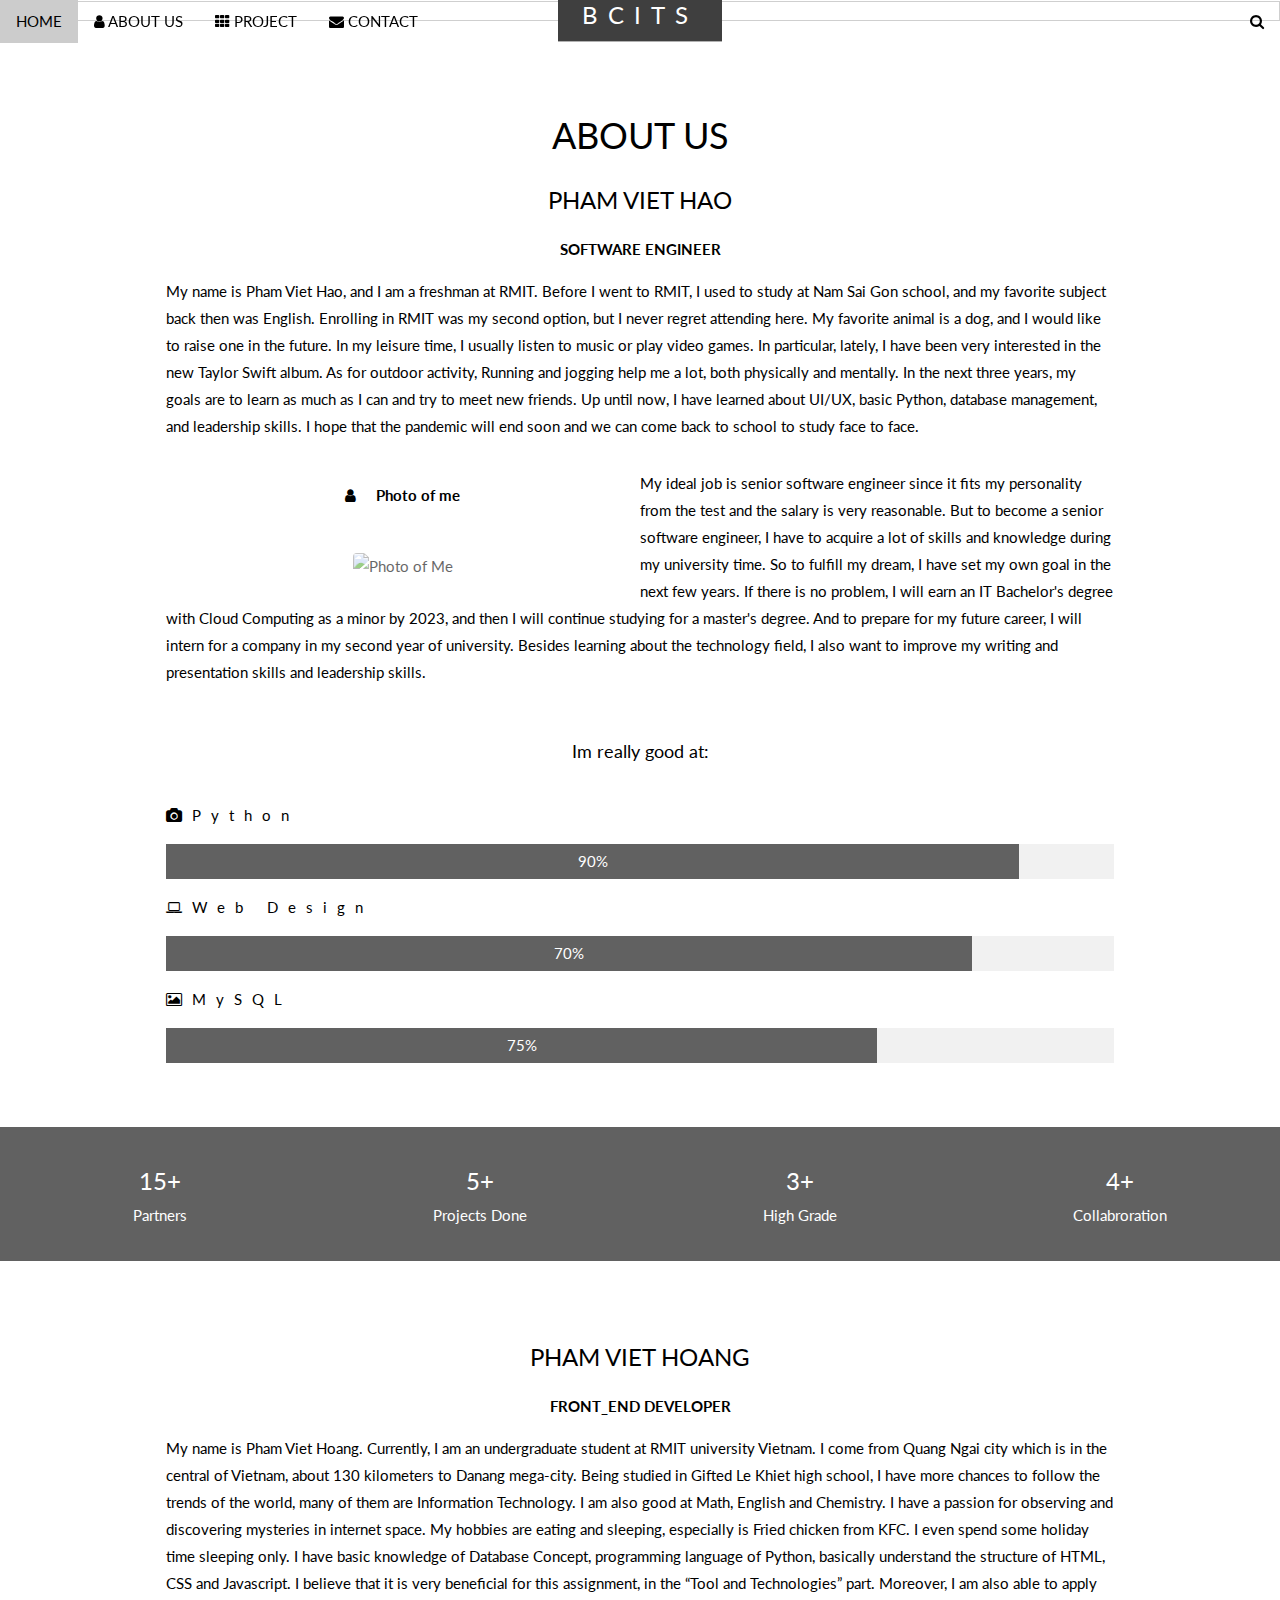
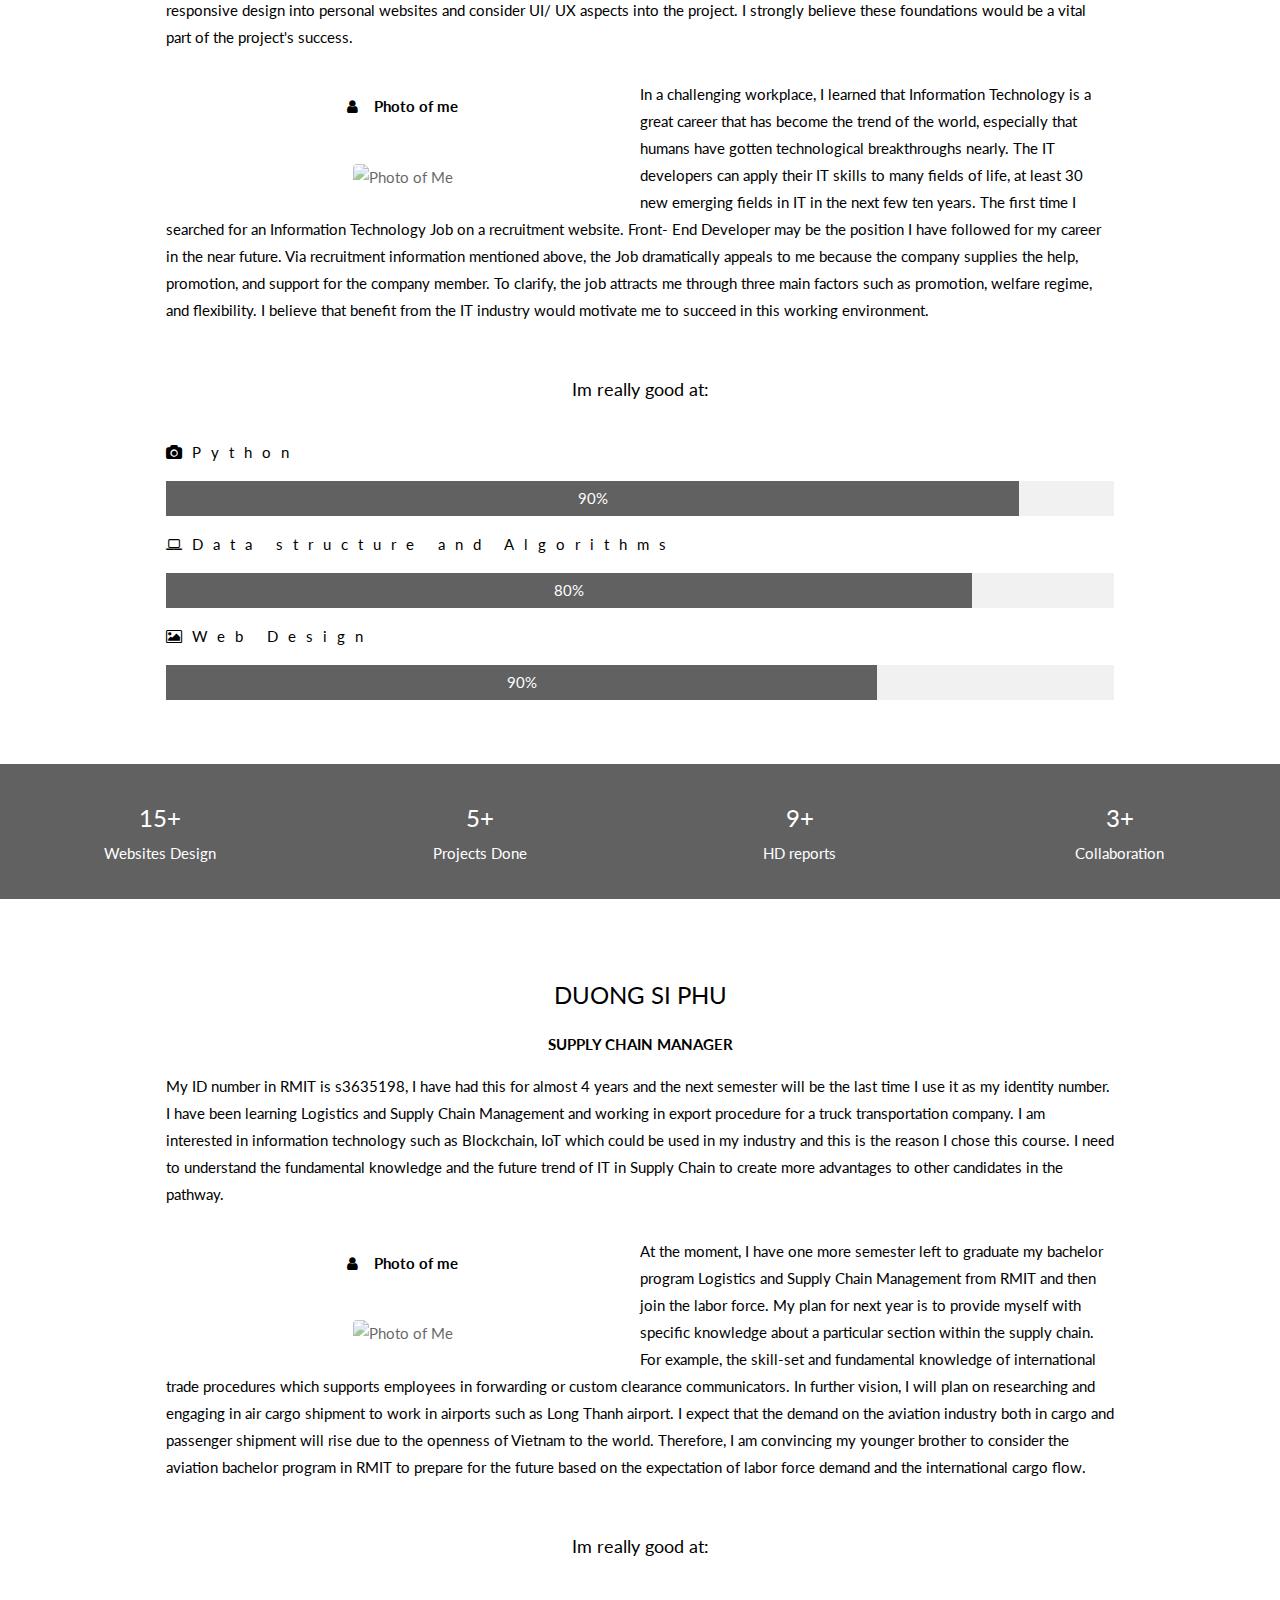
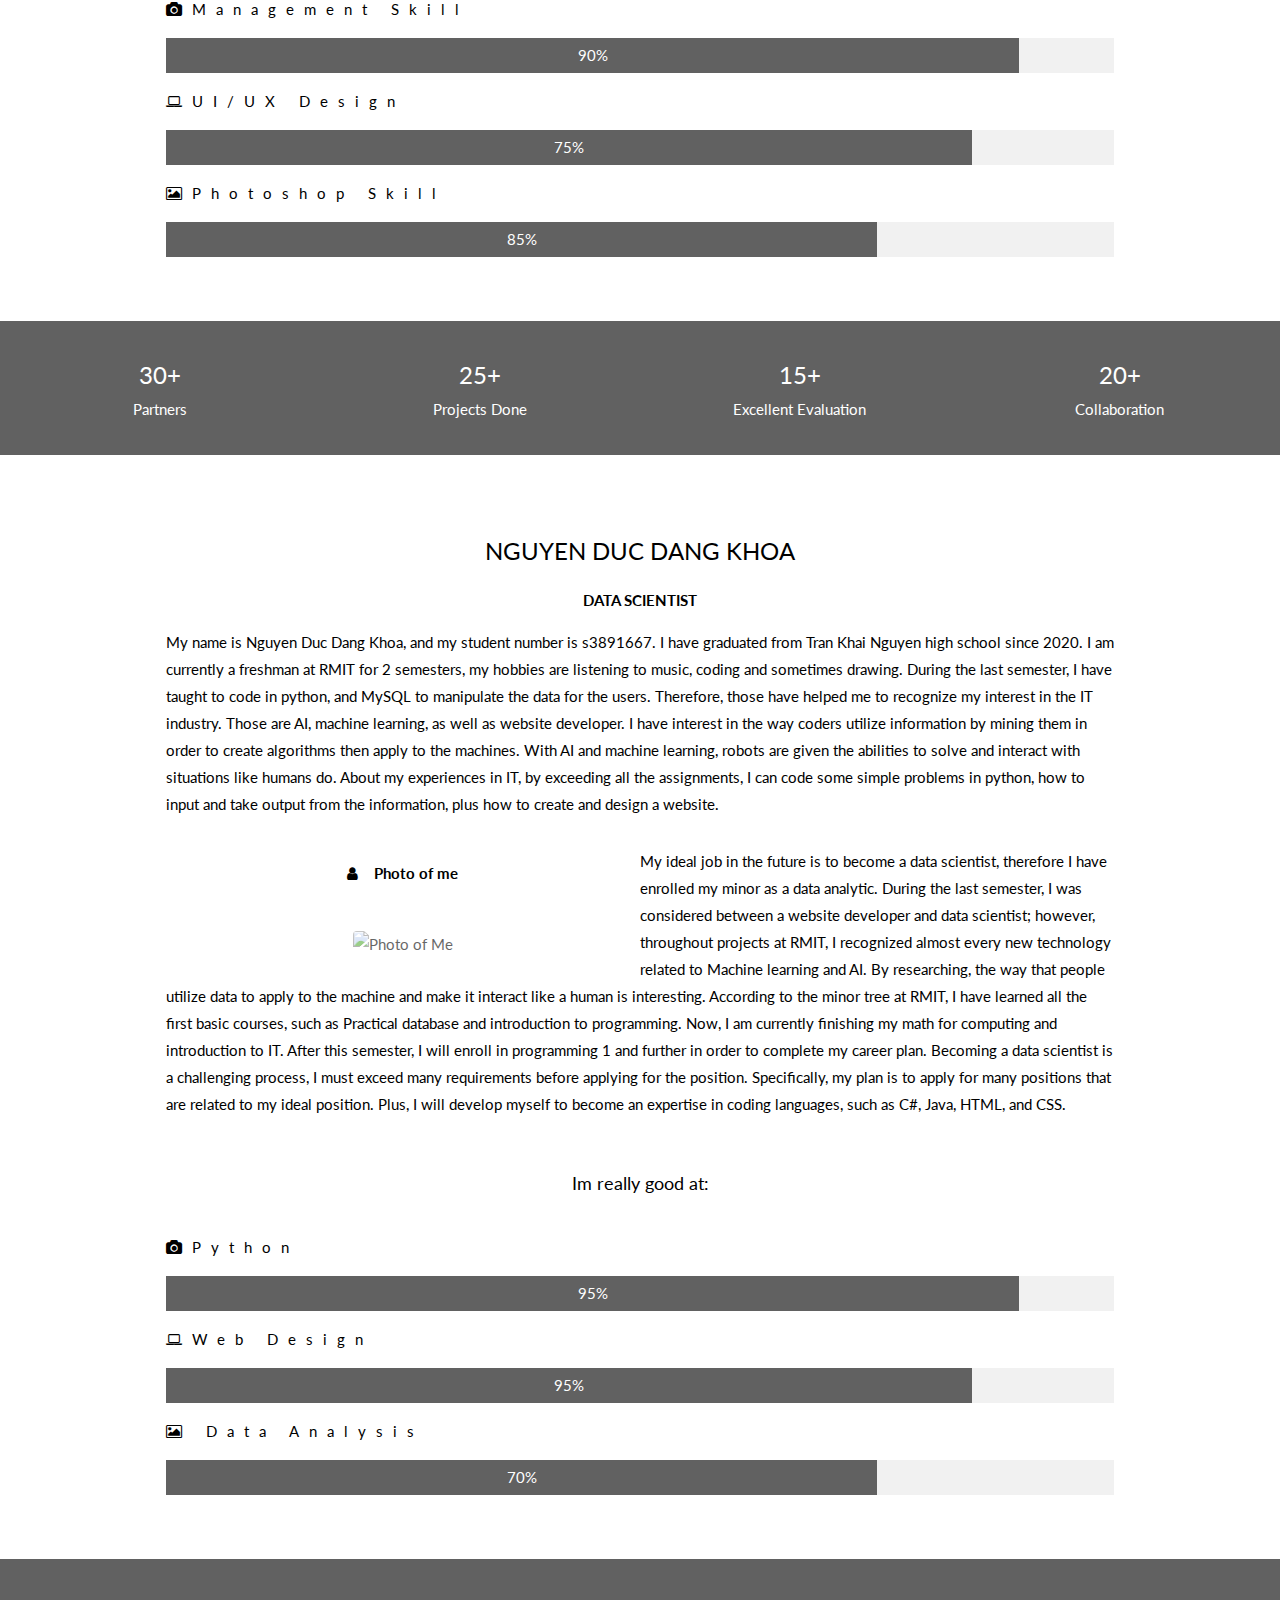
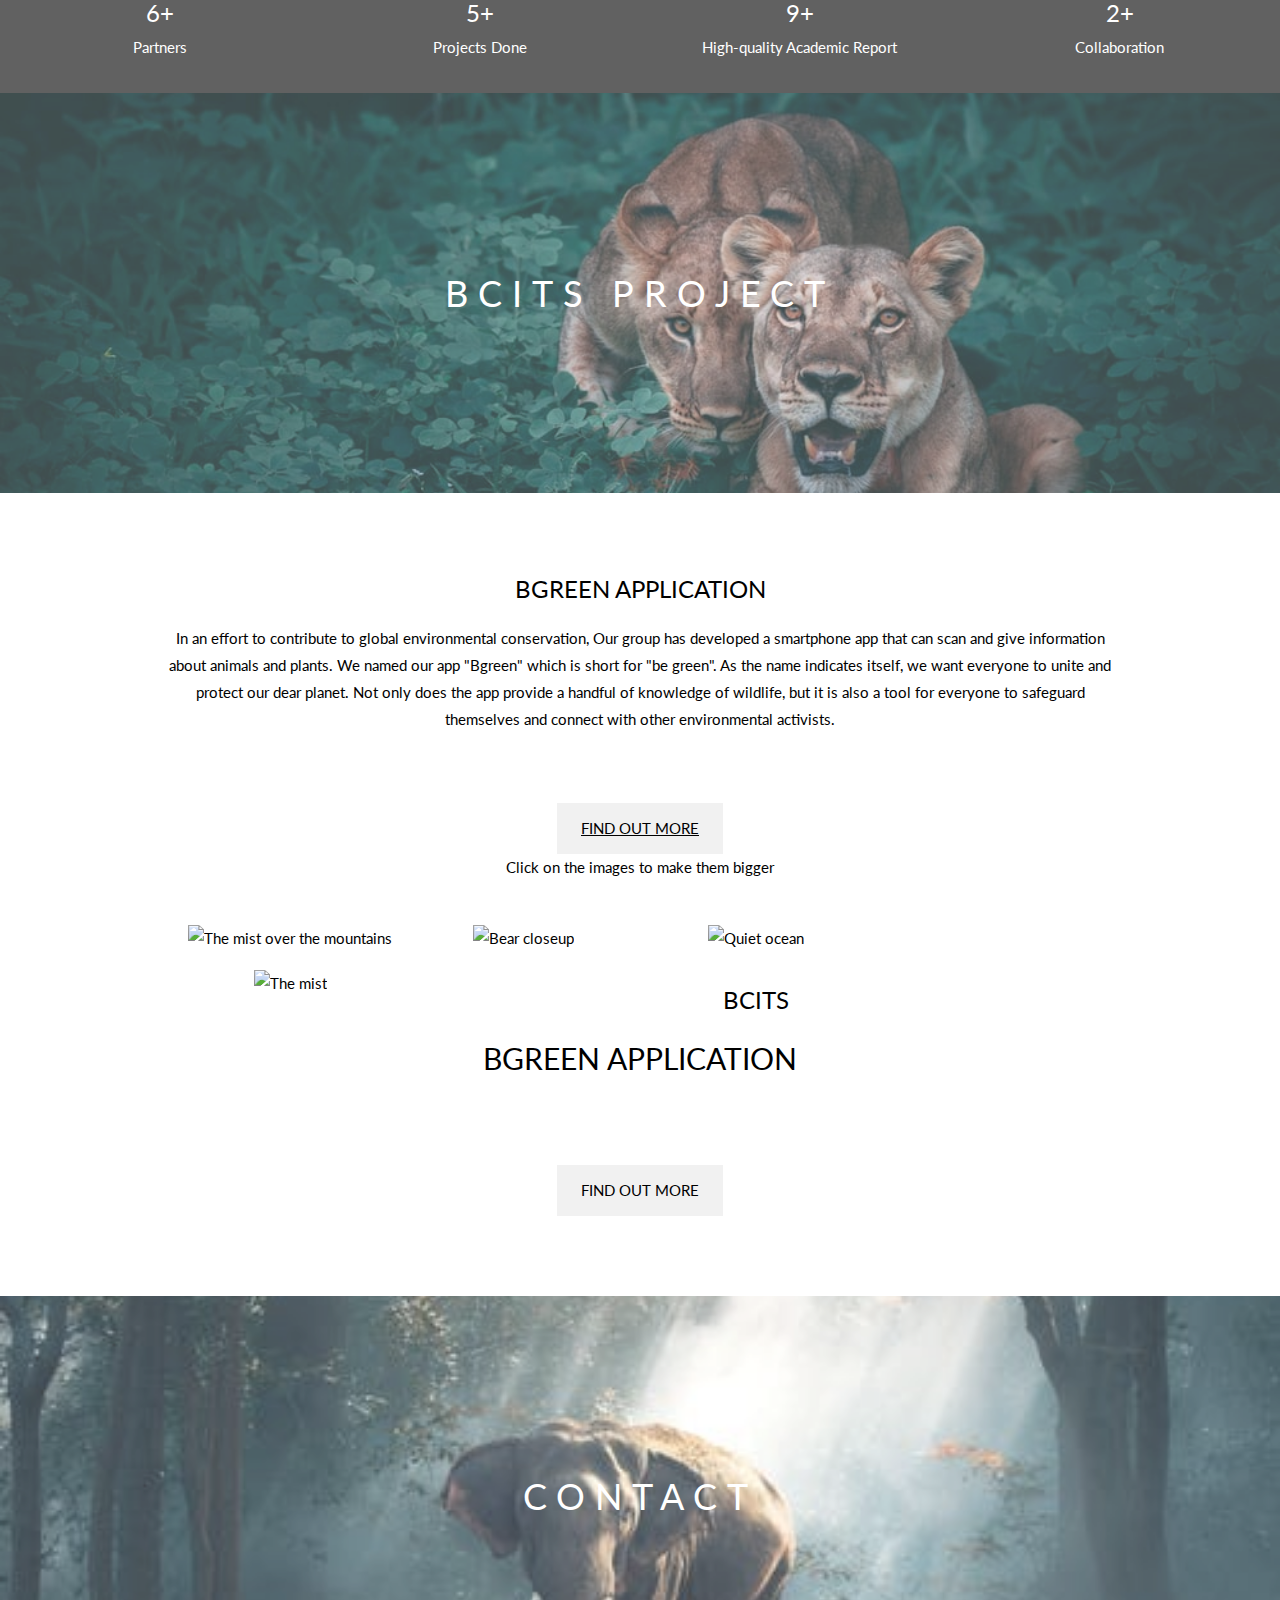
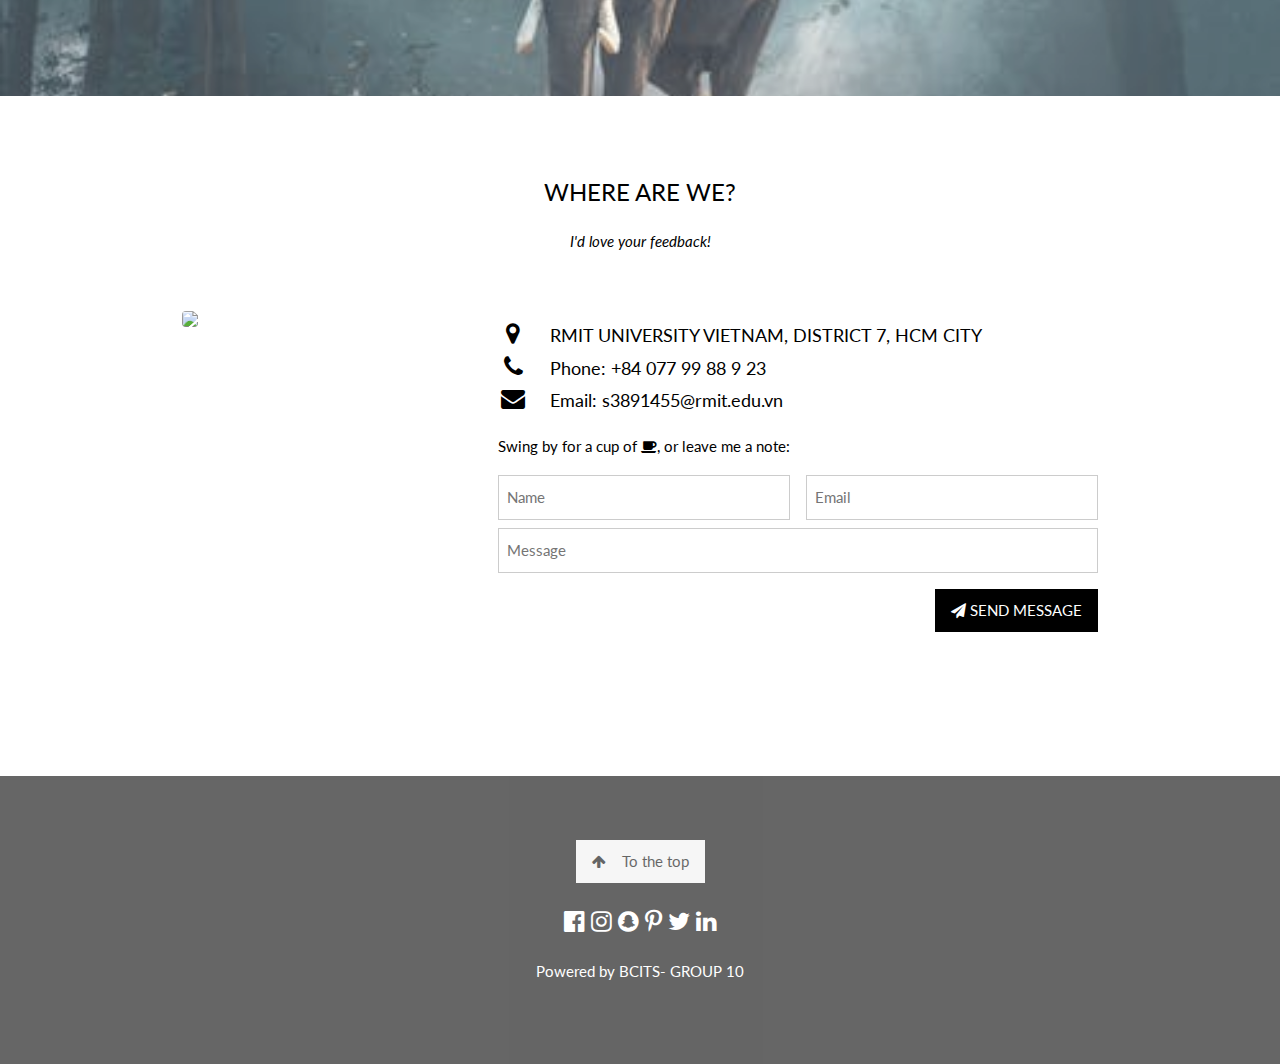
==== index.html @ 37f16342 "Add files via upload" ====
<!DOCTYPE html>
<html>
<title>BCITS </title>
<meta charset="UTF-8">
<meta name="viewport" content="width=device-width, initial-scale=1">
<link rel="stylesheet" href="https://www.w3schools.com/w3css/4/w3.css">
<link rel="stylesheet" href="https://fonts.googleapis.com/css?family=Lato">
<link rel="stylesheet" href="https://cdnjs.cloudflare.com/ajax/libs/font-awesome/4.7.0/css/font-awesome.min.css">
<link rel="stylesheet" href="layout.css">
<body>

    <!-- Navbar (sit on top) -->
    <div class="w3-top">
        <div class="w3-bar" id="myNavbar">
            <a class="w3-bar-item w3-button w3-hover-black w3-hide-medium w3-hide-large w3-right"
                href="javascript:void(0);" onclick="toggleFunction()" title="Toggle Navigation Menu">
                <i class="fa fa-bars"></i>
            </a>
            <a href="#home" class="w3-bar-item w3-button">HOME</a>
            <a href="#about" class="w3-bar-item w3-button w3-hide-small"><i class="fa fa-user"></i> ABOUT US </a>
            <a href="#portfolio" class="w3-bar-item w3-button w3-hide-small"><i class="fa fa-th"></i> PROJECT </a>
            <a href="#contact" class="w3-bar-item w3-button w3-hide-small"><i class="fa fa-envelope"></i> CONTACT</a>
            <a href="#" class="w3-bar-item w3-button w3-hide-small w3-right w3-hover-red">
                <i class="fa fa-search"></i>
            </a>
        </div>

        <!-- Navbar on small screens -->
        <div id="navDemo" class="w3-bar-block w3-white w3-hide w3-hide-large w3-hide-medium">
            <a href="#about" class="w3-bar-item w3-button" onclick="toggleFunction()">ABOUT US</a>
            <a href="#portfolio" class="w3-bar-item w3-button" onclick="toggleFunction()">PROJECT</a>
            <a href="#contact" class="w3-bar-item w3-button" onclick="toggleFunction()">CONTACT</a>
            <a href="#" class="w3-bar-item w3-button">SEARCH</a>
        </div>
    </div>

    <!-- First Parallax Image with Logo Text -->
    <div class=" w3-display-container w3-opacity-min" id="home">
        <img src="./pics/forest0.jpg" width="100%" height="50%">
        <div class="w3-display-middle" style="white-space:nowrap;">
            <span class="w3-center w3-padding-large w3-black w3-xlarge w3-wide w3-animate-opacity"> BCITS  <span
                    class="w3-hide-small" </span>
        </div>
    </div>

    <!-- Container (About Section) -->
    <div class="w3-content w3-container w3-padding-64" id="about">
	<h1 class="w3-center"> ABOUT US </h1>
        <h3 class="w3-center"> PHAM VIET HAO</h3>
        <p class="w3-center"><strong> SOFTWARE ENGINEER</strong> </p>
        <p>My name is Pham Viet Hao, and I am a freshman at RMIT. Before I went to RMIT, I used to study at Nam Sai Gon school, and my favorite subject back then was English. Enrolling in RMIT was my second option, but I never regret attending here. My favorite animal is a dog, and I would like to raise one in the future. In my leisure time, I usually listen to music or play video games. In particular, lately, I have been very interested in the new Taylor Swift album. As for outdoor activity, Running and jogging help me a lot, both physically and mentally. In the next three years, my goals are to learn as much as I can and try to meet new friends. Up until now, I have learned about UI/UX, basic Python, database management, and leadership skills. I hope that the pandemic will end soon and we can come back to school to study face to face.
	</p>
        <div class="w3-row">
            <div class="w3-col m6 w3-center w3-padding-large">
                <p><b><i class="fa fa-user w3-margin-right"></i> Photo of me </b></p><br>
                <img src="./pics/IMG_5006.jpg" class="w3-round w3-image w3-opacity w3-hover-opacity-off" alt="Photo of Me"
                    width="500" height="333">
            </div>

            <!-- Ideal Job -->
            <div>
                <p>My ideal job is senior software engineer since it fits my personality from the test and the salary is very reasonable. But to become a senior software engineer, I have to acquire a lot of skills and knowledge during my university time. So to fulfill my dream, I have set my own goal in the next few years. If there is no problem, I will earn an IT Bachelor's degree with Cloud Computing as a minor by 2023, and then I will continue studying for a master's degree. And to prepare for my future career, I will intern for a company in my second year of university. Besides learning about the technology field, I also want to improve my writing and presentation skills and leadership skills.</p>
            </div>
        </div>
        <p class="w3-large w3-center w3-padding-16">Im really good at:</p>
        <p class="w3-wide"><i class="fa fa-camera"></i>Python</p>
        <div class="w3-light-grey">
            <div class="w3-container w3-padding-small w3-dark-grey w3-center" style="width:90%">90%</div>
        </div>
        <p class="w3-wide"><i class="fa fa-laptop"></i>Web Design</p>
        <div class="w3-light-grey">
            <div class="w3-container w3-padding-small w3-dark-grey w3-center" style="width:85%">70%</div>
        </div>
        <p class="w3-wide"><i class="fa fa-photo"></i>MySQL</p>
        <div class="w3-light-grey">
            <div class="w3-container w3-padding-small w3-dark-grey w3-center" style="width:75%">75%</div>
        </div>
    </div>

    <div class="w3-row w3-center w3-dark-grey w3-padding-16">
        <div class="w3-quarter w3-section">
            <span class="w3-xlarge">15+</span><br>
            Partners
        </div>
        <div class="w3-quarter w3-section">
            <span class="w3-xlarge">5+</span><br>
            Projects Done
        </div>
        <div class="w3-quarter w3-section">
            <span class="w3-xlarge">3+</span><br>
            High Grade
        </div>
        <div class="w3-quarter w3-section">
            <span class="w3-xlarge">4+</span><br>
            Collabroration
        </div>
    </div>

    <!-- Container (About Section) -->
    <div class="w3-content w3-container w3-padding-64" id="about">
        <h3 class="w3-center">PHAM VIET HOANG</h3>
        <p class="w3-center"><strong>FRONT_END DEVELOPER </strong> </p>
        <p>My name is Pham Viet Hoang. Currently, I am an undergraduate student at RMIT university Vietnam. I come from Quang Ngai city which is in the central of Vietnam, about 130 kilometers to Danang mega-city. Being studied in Gifted Le Khiet high school, I have more chances to follow the trends of the world, many of them are Information Technology. I am also good at Math, English and Chemistry. I have a passion for observing and discovering mysteries in internet space. My hobbies are eating and sleeping, especially is Fried chicken from KFC. I even spend some holiday time sleeping only. I have basic knowledge of Database Concept, programming language of Python, basically understand the structure of HTML, CSS and Javascript. I believe that it is very beneficial for this assignment, in the “Tool and Technologies” part. Moreover, I am also able to apply responsive design into personal websites and consider UI/ UX aspects into the project. I strongly believe these foundations would be a vital part of the project's success.
        </p>
        <div class="w3-row">
            <div class="w3-col m6 w3-center w3-padding-large">
                <p><b><i class="fa fa-user w3-margin-right"></i>Photo of me</b></p><br>
                <img src="./pics/IMG_1005.jpg" class="w3-round w3-image w3-opacity w3-hover-opacity-off" alt="Photo of Me"
                    width="500" height="333">
            </div>

            <!-- Hide this text on small devices -->
            <div>
                <p>In a challenging workplace, I learned that Information Technology is a great career that has become the trend of the world, especially that humans have gotten technological breakthroughs nearly. The IT developers can apply their IT skills to many fields of life, at least 30 new emerging fields in IT in the next few ten years. The first time I searched for an Information Technology Job on a recruitment website. Front- End Developer may be the position I have followed for my career in the near future. Via recruitment information mentioned above, the Job dramatically appeals to me because the company supplies the help, promotion, and support for the company member. To clarify, the job attracts me through three main factors such as promotion, welfare regime, and flexibility. I believe that benefit from the IT industry would motivate me to succeed in this working environment.
		</p>
            </div>
        </div>
        <p class="w3-large w3-center w3-padding-16">Im really good at:</p>
        <p class="w3-wide"><i class="fa fa-camera"></i>Python</p>
        <div class="w3-light-grey">
            <div class="w3-container w3-padding-small w3-dark-grey w3-center" style="width:90%">90%</div>
        </div>
        <p class="w3-wide"><i class="fa fa-laptop"></i>Data structure and Algorithms </p>
        <div class="w3-light-grey">
            <div class="w3-container w3-padding-small w3-dark-grey w3-center" style="width:85%">80%</div>
        </div>
        <p class="w3-wide"><i class="fa fa-photo"></i>Web Design </p>
        <div class="w3-light-grey">
            <div class="w3-container w3-padding-small w3-dark-grey w3-center" style="width:75%">90%</div>
        </div>
    </div>

    <div class="w3-row w3-center w3-dark-grey w3-padding-16">
        <div class="w3-quarter w3-section">
            <span class="w3-xlarge">15+</span><br>
            Websites Design
        </div>
        <div class="w3-quarter w3-section">
            <span class="w3-xlarge">5+</span><br>
            Projects Done
        </div>
        <div class="w3-quarter w3-section">
            <span class="w3-xlarge">9+</span><br>
            HD reports
        </div>
        <div class="w3-quarter w3-section">
            <span class="w3-xlarge">3+</span><br>
            Collaboration
        </div>
    </div>

       <!-- Container (About Section) -->
       <div class="w3-content w3-container w3-padding-64" id="about">
        <h3 class="w3-center"> DUONG SI PHU</h3>
        <p class="w3-center"><strong>SUPPLY CHAIN MANAGER </strong> </p>
        <p>My ID number in RMIT is s3635198, I have had this for almost 4 years and the next semester will be the last time I use it as my identity number. I have been learning Logistics and Supply Chain Management and working in export procedure for a truck transportation company. I am interested in information technology such as Blockchain, IoT which could be used in my industry and this is the reason I chose this course. I need to understand the fundamental knowledge and the future trend of IT in Supply Chain to create more advantages to other candidates in the pathway.

	</p>
        <div class="w3-row">
            <div class="w3-col m6 w3-center w3-padding-large">
                <p><b><i class="fa fa-user w3-margin-right"></i>Photo of me</b></p><br>
                <img src="./pics/IMG_5010.jpg" class="w3-round w3-image w3-opacity w3-hover-opacity-off" alt="Photo of Me"
                    width="500" height="333">
            </div>

            <!-- Hide this text on small devices -->
            <div>
                <p>At the moment, I have one more semester left to graduate my bachelor program Logistics and Supply Chain Management from RMIT and then join the labor force. My plan for next year is to provide myself with specific knowledge about a particular section within the supply chain. For example, the skill-set and fundamental knowledge of international trade procedures which supports employees in forwarding or custom clearance communicators. In further vision, I will plan on researching and engaging in air cargo shipment to work in airports such as Long Thanh airport. I expect that the demand on the aviation industry both in cargo and passenger shipment will rise due to the openness of Vietnam to the world. Therefore, I am convincing my younger brother to consider the aviation bachelor program in RMIT to prepare for the future based on the expectation of labor force demand and the international cargo flow.

		</p>
            </div>
        </div>
        <p class="w3-large w3-center w3-padding-16">Im really good at:</p>
        <p class="w3-wide"><i class="fa fa-camera"></i>Management Skill </p>
        <div class="w3-light-grey">
            <div class="w3-container w3-padding-small w3-dark-grey w3-center" style="width:90%">90%</div>
        </div>
        <p class="w3-wide"><i class="fa fa-laptop"></i>UI/UX Design</p>
        <div class="w3-light-grey">
            <div class="w3-container w3-padding-small w3-dark-grey w3-center" style="width:85%">75%</div>
        </div>
        <p class="w3-wide"><i class="fa fa-photo"></i>Photoshop Skill</p>
        <div class="w3-light-grey">
            <div class="w3-container w3-padding-small w3-dark-grey w3-center" style="width:75%">85%</div>
        </div>
    </div>

    <div class="w3-row w3-center w3-dark-grey w3-padding-16">
        <div class="w3-quarter w3-section">
            <span class="w3-xlarge">30+</span><br>
            Partners
        </div>
        <div class="w3-quarter w3-section">
            <span class="w3-xlarge">25+</span><br>
            Projects Done
        </div>
        <div class="w3-quarter w3-section">
            <span class="w3-xlarge">15+</span><br>
            Excellent Evaluation
        </div>
        <div class="w3-quarter w3-section">
            <span class="w3-xlarge">20+</span><br>
            Collaboration
        </div>
    </div>

       <!-- Container (About Section) -->
       <div class="w3-content w3-container w3-padding-64" id="about">
        <h3 class="w3-center">NGUYEN DUC DANG KHOA</h3>
        <p class="w3-center"><strong>DATA SCIENTIST </strong> </p>
        <p>My name is Nguyen Duc Dang Khoa, and my student number is s3891667. I have graduated from Tran Khai Nguyen high school since 2020. I am currently a freshman at RMIT for 2 semesters, my hobbies are listening to music, coding and sometimes drawing. During the last semester, I have taught to code in python, and MySQL to manipulate the data for the users. Therefore, those have helped me to recognize my interest in the IT industry. Those are AI, machine learning, as well as website developer. I have interest in the way coders utilize information by mining them in order to create algorithms then apply to the machines. With AI and machine learning, robots are given the abilities to solve and interact with situations like humans do. About my experiences in IT, by exceeding all the assignments, I can code some simple problems in python, how to input and take output from the information, plus how to create and design a website.

	</p>
        <div class="w3-row">
            <div class="w3-col m6 w3-center w3-padding-large">
                <p><b><i class="fa fa-user w3-margin-right"></i>Photo of me</b></p><br>
                <img src="./pics/IMG_5004.jpg" class="w3-round w3-image w3-opacity w3-hover-opacity-off" alt="Photo of Me"
                    width="500" height="333">
            </div>

            <!-- Hide this text on small devices -->
            <div>
                <p>My ideal job in the future is to become a data scientist, therefore I have enrolled my minor as a data analytic. During the last semester, I was considered between a website developer and data scientist; however, throughout projects at RMIT, I recognized almost every new technology related to Machine learning and AI. By researching, the way that people utilize data to apply to the machine and make it interact like a human is interesting. According to the minor tree at RMIT, I have learned all the first basic courses, such as Practical database and introduction to programming. Now, I am currently finishing my math for computing and introduction to IT. After this semester, I will enroll in programming 1 and further in order to complete my career plan. Becoming a data scientist is a challenging process, I must exceed many requirements before applying for the position. Specifically, my plan is to apply for many positions that are related to my ideal position. Plus, I will develop myself to become an expertise in coding languages, such as C#, Java, HTML, and CSS.

		</p>
            </div>
        </div>
        <p class="w3-large w3-center w3-padding-16">Im really good at:</p>
        <p class="w3-wide"><i class="fa fa-camera"></i>Python </p>
        <div class="w3-light-grey">
            <div class="w3-container w3-padding-small w3-dark-grey w3-center" style="width:90%">95%</div>
        </div>
        <p class="w3-wide"><i class="fa fa-laptop"></i>Web Design</p>
        <div class="w3-light-grey">
            <div class="w3-container w3-padding-small w3-dark-grey w3-center" style="width:85%">95%</div>
        </div>
        <p class="w3-wide"><i class="fa fa-photo"></i> Data Analysis </p>
        <div class="w3-light-grey">
            <div class="w3-container w3-padding-small w3-dark-grey w3-center" style="width:75%">70%</div>
        </div>
    </div>

    <div class="w3-row w3-center w3-dark-grey w3-padding-16">
        <div class="w3-quarter w3-section">
            <span class="w3-xlarge">6+</span><br>
            Partners
        </div>
        <div class="w3-quarter w3-section">
            <span class="w3-xlarge">5+</span><br>
            Projects Done
        </div>
        <div class="w3-quarter w3-section">
            <span class="w3-xlarge">9+</span><br>
            High-quality Academic Report
        </div>
        <div class="w3-quarter w3-section">
            <span class="w3-xlarge">2+</span><br>
            Collaboration
        </div>
    </div>


    <!-- Second Parallax Image with Portfolio Text -->
    <div class="bgimg-2 w3-display-container w3-opacity-min">
        <div class="w3-display-middle">
            <span class="w3-xxlarge w3-text-white w3-wide">BCITS PROJECT</span>
        </div>
    </div>

    <!-- Container (Portfolio Section) -->
    <div class="w3-content w3-container w3-padding-64" id="portfolio">
        <h3 class="w3-center"> BGREEN APPLICATION</h3>
        <p class="w3-center">In an effort to contribute to global environmental conservation, Our group has developed a smartphone app that can scan and give information about animals and plants. We named our app "Bgreen" which is short for "be green".  As the name indicates itself, we want everyone to unite and protect our dear planet. Not only does the app provide a handful of knowledge of wildlife, but it is also a tool for everyone to safeguard themselves and connect with other environmental activists.<br>
	<button class="w3-button w3-padding-large w3-light-grey" style="margin-top:70px"> <a href="BgreenApplication.html">FIND OUT MORE</a> </button>
		<br> Click on the images to make
                them bigger</p><br>

        <!-- Responsive Grid. Four columns on tablets, laptops and desktops. Will stack on mobile devices/small screens (100% width) -->
        <div class="w3-row-padding w3-center">
            <div class="w3-col m3">
                <img src="./pics/p1.jpg" style="width:100%" onclick="onClick(this)" class="w3-hover-opacity"
                    alt="The mist over the mountains">
            </div>

            <div class="w3-col m3">
                <img src="./pics/IMG_4965.JPG" style="width:100%" onclick="onClick(this)" class="w3-hover-opacity"
                    alt="Bear closeup">
            </div>

            <div class="w3-col m3">
                <img src="./pics/IMG_4977.JPG" style="width:100%" onclick="onClick(this)" class="w3-hover-opacity"
                    alt="Quiet ocean">
            </div>
        </div>

        <div class="w3-row-padding w3-center w3-section">
            <div class="w3-col m3">
                <img src="./pics/IMG_4975.JPG" style="width:100%" onclick="onClick(this)" class="w3-hover-opacity" alt="The mist">
            </div>

	    <div style="text-align: center;">
	    <h3> BCITS</h3>
	    <h2> BGREEN APPLICATION</h2>
	    </div>
            <button class="w3-button w3-padding-large w3-light-grey" style="margin-top:70px">FIND OUT MORE</button>
        </div>
    </div>

    <!-- Modal for full size images on click-->
    <div id="modal01" class="w3-modal w3-black" onclick="this.style.display='none'">
        <span class="w3-button w3-large w3-black w3-display-topright" title="Close Modal Image"><i
                class="fa fa-remove"></i></span>
        <div class="w3-modal-content w3-animate-zoom w3-center w3-transparent w3-padding-64">
            <img id="./pics/img01" class="w3-image">
            <p id="caption" class="w3-opacity w3-large"></p>
        </div>
    </div>

    <!-- Third Parallax Image with Portfolio Text -->
    <div class=" bgimg-3 w3-display-container w3-opacity-min">
        <div class="w3-display-middle">
            <span class="w3-xxlarge w3-text-white w3-wide">CONTACT</span>
        </div>
    </div>

    <!-- Container (Contact Section) -->
    <div class="w3-content w3-container w3-padding-64" id="contact">
        <h3 class="w3-center">WHERE ARE WE? </h3>
        <p class="w3-center"><em>I'd love your feedback!</em></p>

        <div class="w3-row w3-padding-32 w3-section">
            <div class="w3-col m4 w3-container">
                <img src="./pics/IMG_1009.jpeg" class="w3-image w3-round" style="width:100%">
            </div>
            <div class="w3-col m8 w3-panel">
                <div class="w3-large w3-margin-bottom">
                    <i class="fa fa-map-marker fa-fw w3-hover-text-black w3-xlarge w3-margin-right"></i> RMIT UNIVERSITY VIETNAM, DISTRICT 7, HCM CITY <br>
                    <i class="fa fa-phone fa-fw w3-hover-text-black w3-xlarge w3-margin-right"></i> Phone: +84 077 99 88 9 23<br>
                    <i class="fa fa-envelope fa-fw w3-hover-text-black w3-xlarge w3-margin-right"></i> Email: s3891455@rmit.edu.vn
		    <br>
                </div>
                <p>Swing by for a cup of <i class="fa fa-coffee"></i>, or leave me a note:</p>
                <form action="/action_page.php" target="_blank">
                    <div class="w3-row-padding" style="margin:0 -16px 8px -16px">
                        <div class="w3-half">
                            <input class="w3-input w3-border" type="text" placeholder="Name" required name="Name">
                        </div>
                        <div class="w3-half">
                            <input class="w3-input w3-border" type="text" placeholder="Email" required name="Email">
                        </div>
                    </div>
                    <input class="w3-input w3-border" type="text" placeholder="Message" required name="Message">
                    <button class="w3-button w3-black w3-right w3-section" type="submit">
                        <i class="fa fa-paper-plane"></i> SEND MESSAGE
                    </button>
                </form>
            </div>
        </div>
    </div>

    <!-- Footer -->
    <footer class="w3-center w3-black w3-padding-64 w3-opacity w3-hover-opacity-off">
        <a href="#home" class="w3-button w3-light-grey"><i class="fa fa-arrow-up w3-margin-right"></i>To the top</a>
        <div class="w3-xlarge w3-section">
            <i class="fa fa-facebook-official w3-hover-opacity"></i>
            <i class="fa fa-instagram w3-hover-opacity"></i>
            <i class="fa fa-snapchat w3-hover-opacity"></i>
            <i class="fa fa-pinterest-p w3-hover-opacity"></i>
            <i class="fa fa-twitter w3-hover-opacity"></i>
            <i class="fa fa-linkedin w3-hover-opacity"></i>
        </div>
        <p>Powered by BCITS- GROUP 10</p>
    </footer>

    <script>
        // Modal Image Gallery
        function onClick(element) {
            document.getElementById("img01").src = element.src;
            document.getElementById("modal01").style.display = "block";
            var captionText = document.getElementById("caption");
            captionText.innerHTML = element.alt;
        }

        // Change style of navbar on scroll
        window.onscroll = function () { myFunction() };
        function myFunction() {
            var navbar = document.getElementById("myNavbar");
            if (document.body.scrollTop > 100 || document.documentElement.scrollTop > 100) {
                navbar.className = "w3-bar" + " w3-card" + " w3-animate-top" + " w3-white";
            } else {
                navbar.className = navbar.className.replace(" w3-card w3-animate-top w3-white", "");
            }
        }

        // Used to toggle the menu on small screens when clicking on the menu button
        function toggleFunction() {
            var x = document.getElementById("navDemo");
            if (x.className.indexOf("w3-show") == -1) {
                x.className += " w3-show";
            } else {
                x.className = x.className.replace(" w3-show", "");
            }
        }
    </script>

</body>

</html>
---- layout.css ----
body,
    h1,
    h2,
    h3,
    h4,
    h5,
    h6 {
        font-family: "Lato", sans-serif;
    }

    body,
    html {
        height: 100%;
        color: black;
        line-height: 1.8;
    }

    /* Create a Parallax Effect */
    .bgimg-1,
    .bgimg-2,
    .bgimg-3 {
        background-attachment: fixed;
        background-position: center;
        background-repeat: no-repeat;
        background-size: cover;
    }

    /* First image (Logo. Full height) */
    .bgimg-1 {
        background-image: url('parallax1.jpeg');
        min-height: 100%;
    }

    /* Second image (Portfolio) */
    .bgimg-2 {
        background-image: url("parallax2.jpeg");
        min-height: 400px;
    }

    /* Third image (Contact) */
    .bgimg-3 {
        background-image: url("parallax3.jpeg");
        min-height: 400px;
    }

    .w3-wide {
        letter-spacing: 10px;
    }

    .w3-hover-opacity {
        cursor: pointer;
    }

    /* Turn off parallax scrolling for tablets and phones */
    @media only screen and (max-device-width: 1600px) {

        .bgimg-1,
        .bgimg-2,
        .bgimg-3 {
            background-attachment: scroll;
            min-height: 400px;
        }
    }



table {
  margin-left: auto;
  margin-right: auto;
  font-family: arial, sans-serif;
  border-collapse: collapse;
  width: 50%;
}

td, th {
  border: 1px solid #dddddd;
  text-align: left;
  padding: 8px;
}



.column {
  float: center;
  width: 33.33%;
  padding: 5px;
}

.row::after {
  content: "";
  clear: both;
  display: table;
}


.row {
  display: flex;
  margin-left: 10%;

}

.column {
  flex: 33.33%;
  padding: 5px;
}








.column2 {
  float: center;
  width: 50%;
  padding: 5px;
}

.row2::after {
  content: "";
  clear: both;
  display: table;
}


.row2 {
  display: flex;
  margin-left: 15%;

}

.column2 {
  flex: 50%;
  padding: 5px;
}













.column3 {
  float: center;
  width: 50%;
  padding: 5px;
}

.row3::after {
  content: "";
  clear: both;
  display: table;
}


.row3 {
  display: flex;
  margin-left: 0%;

}

.column3 {
  flex: 50%;
  padding: 5px;
}
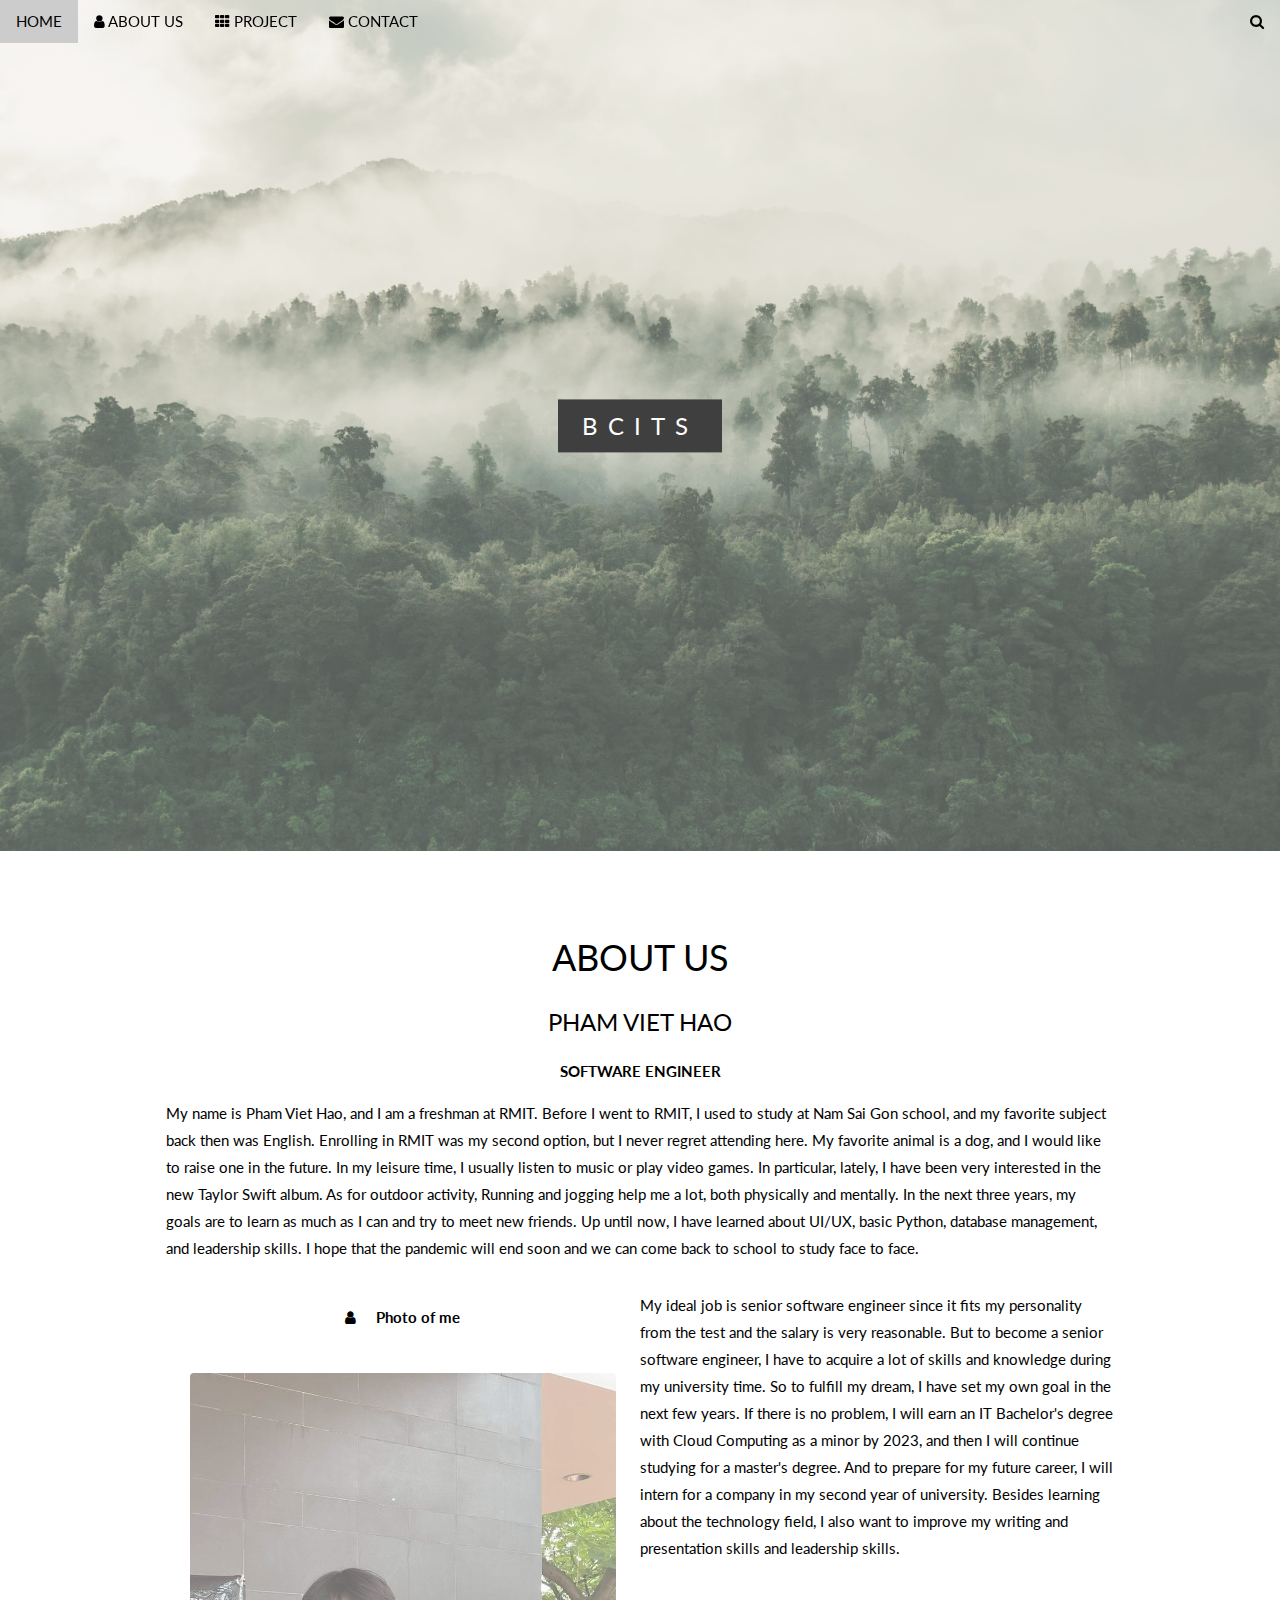
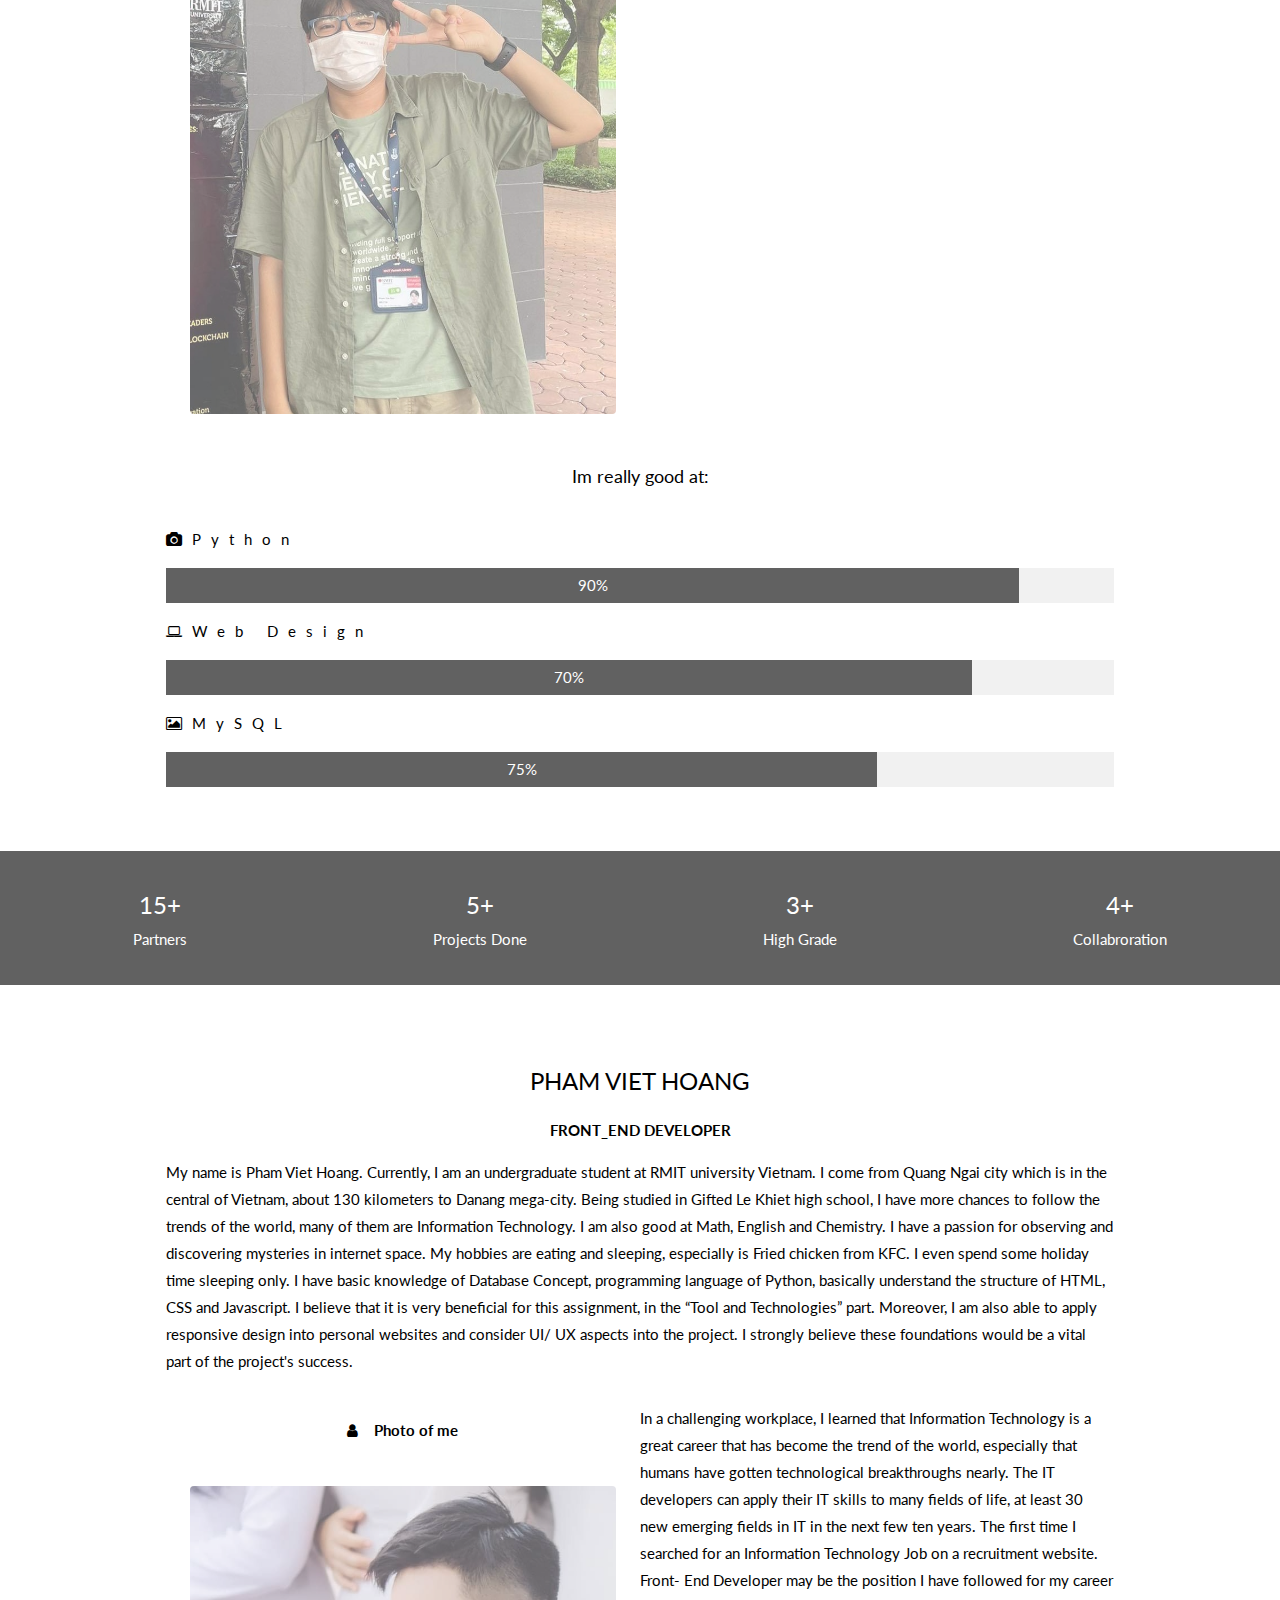
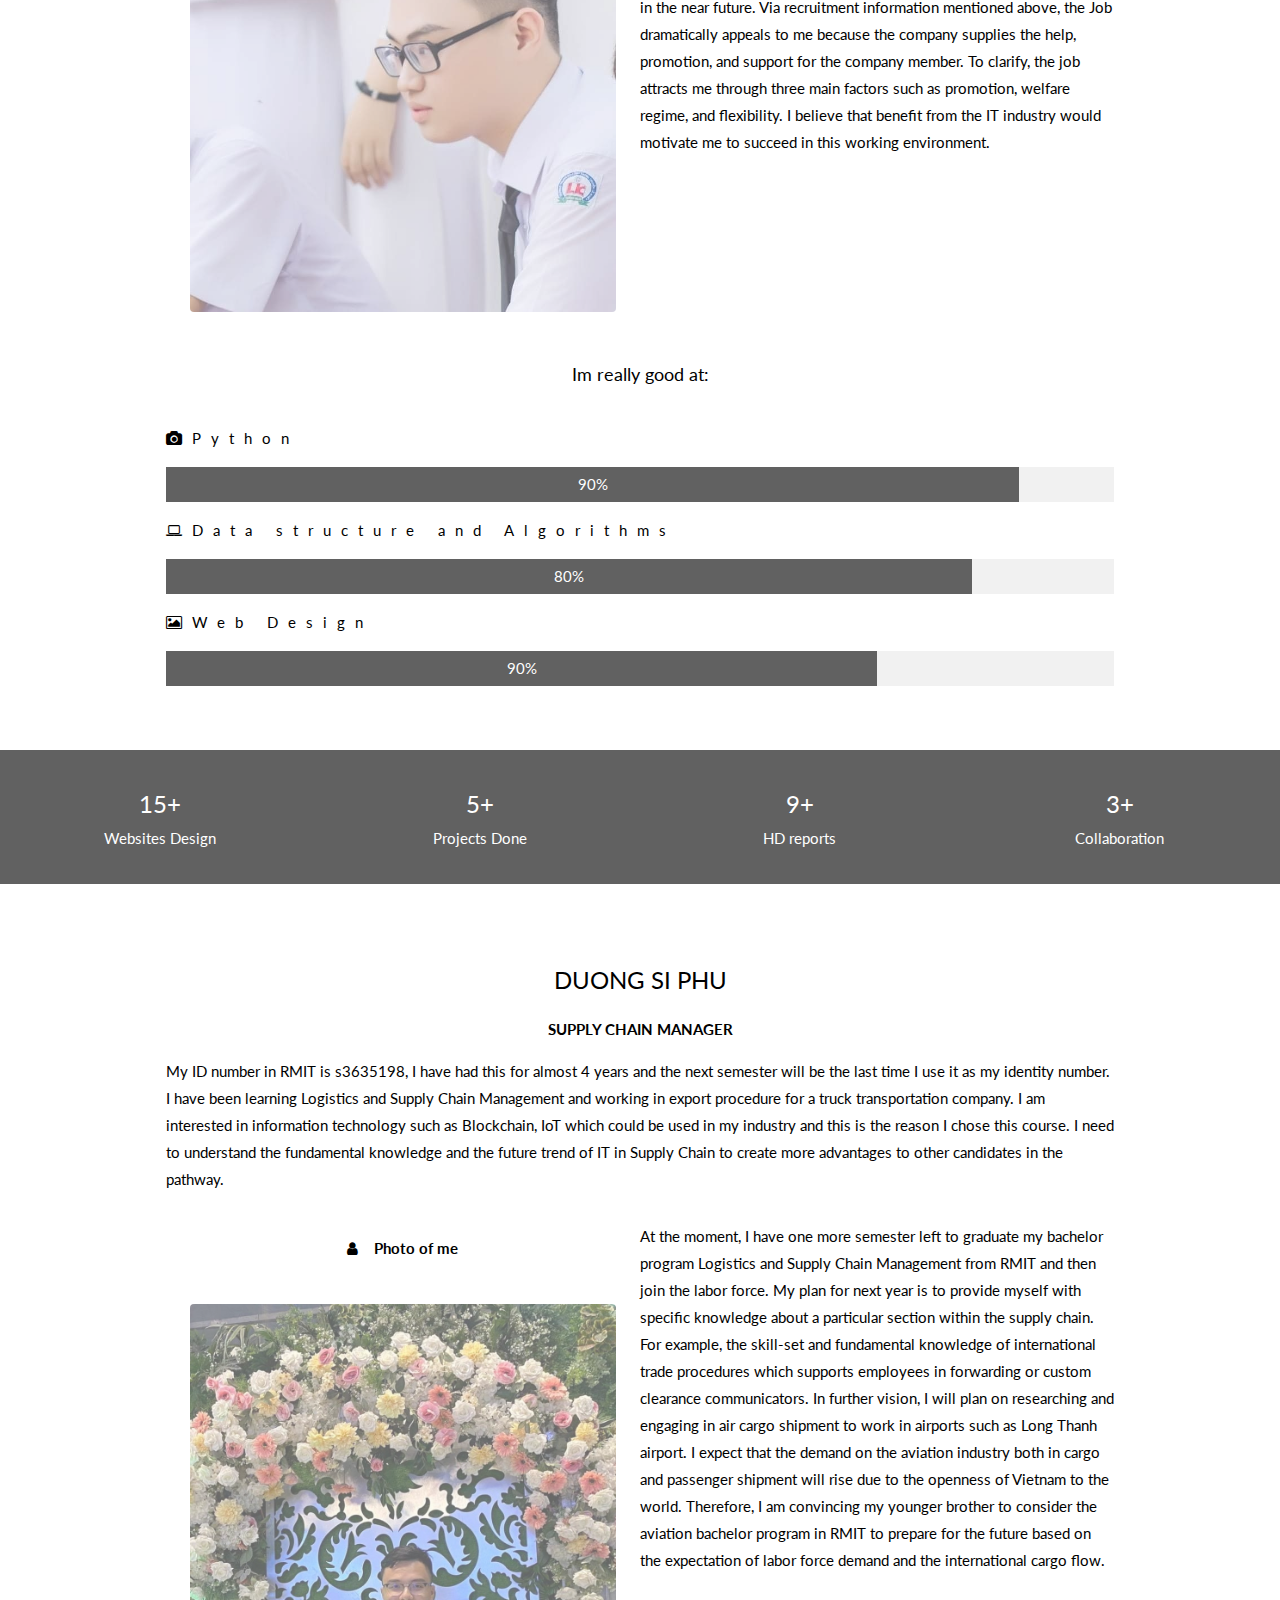
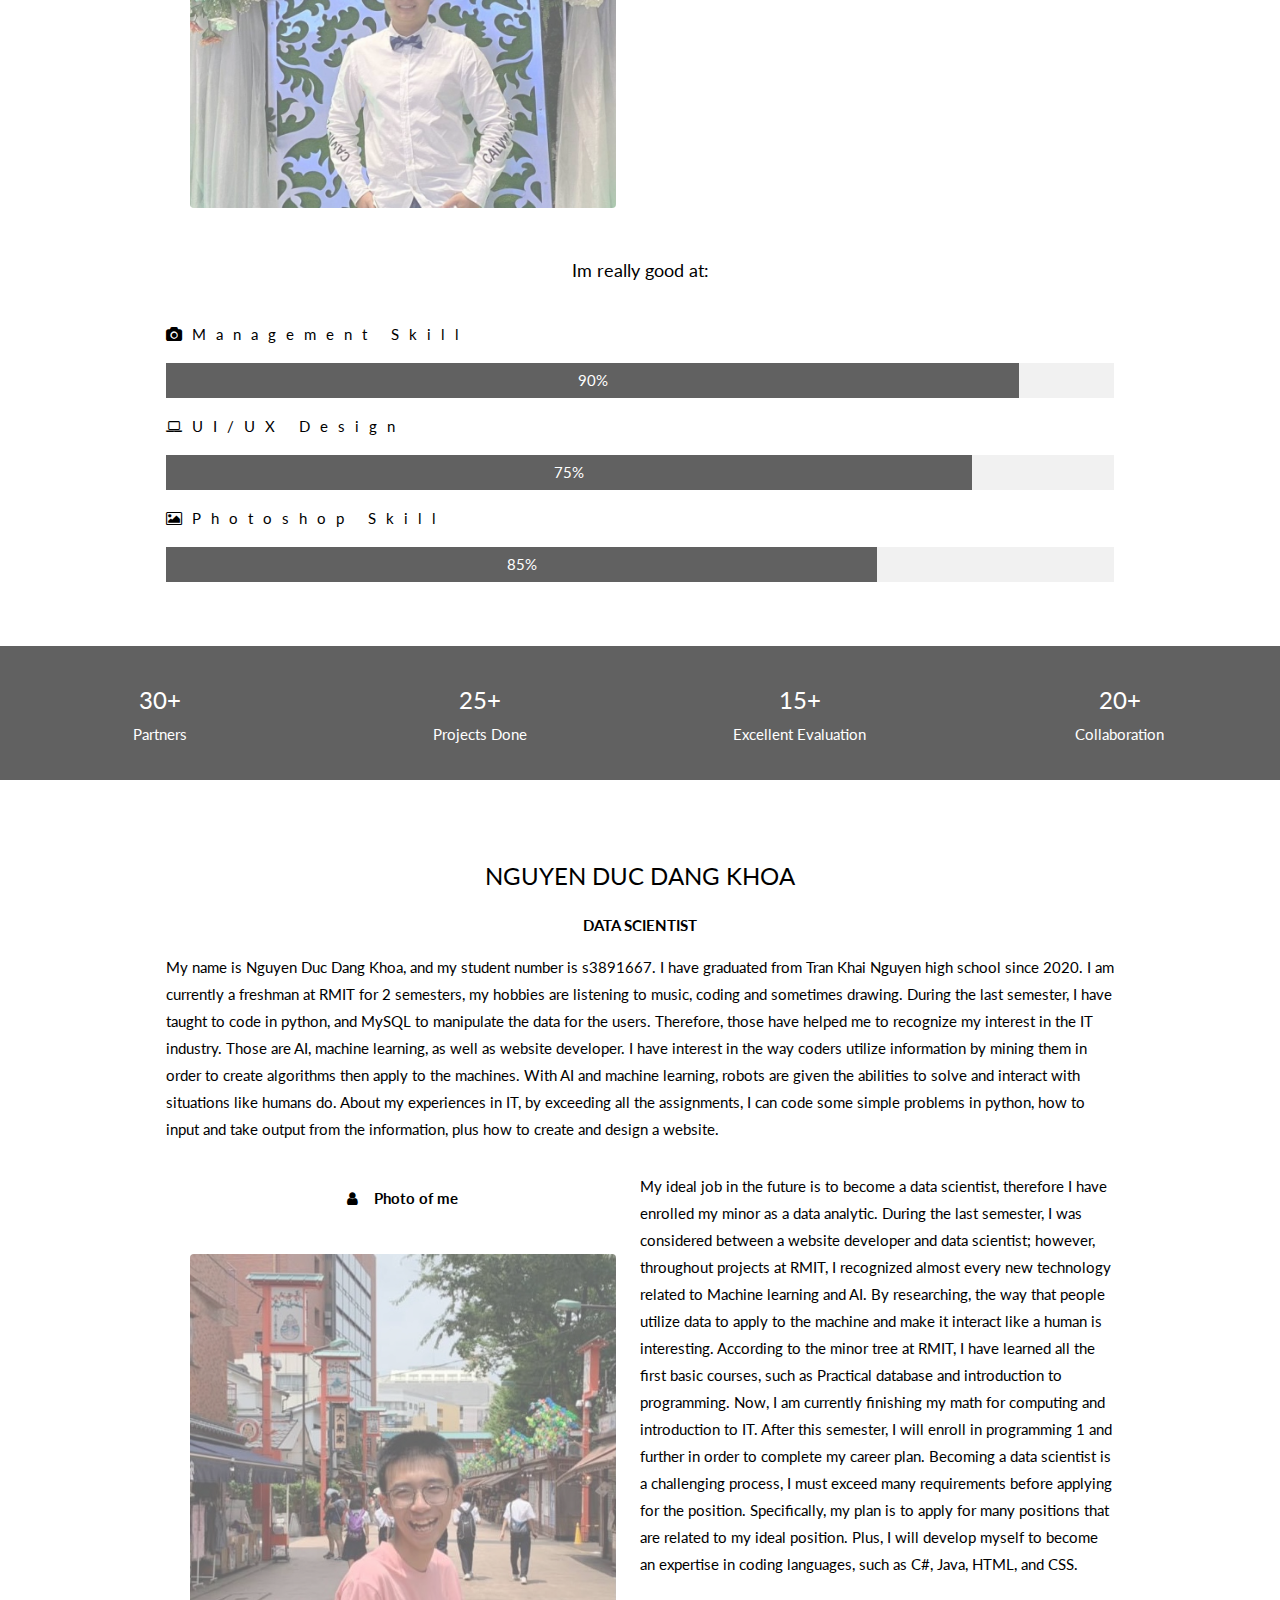
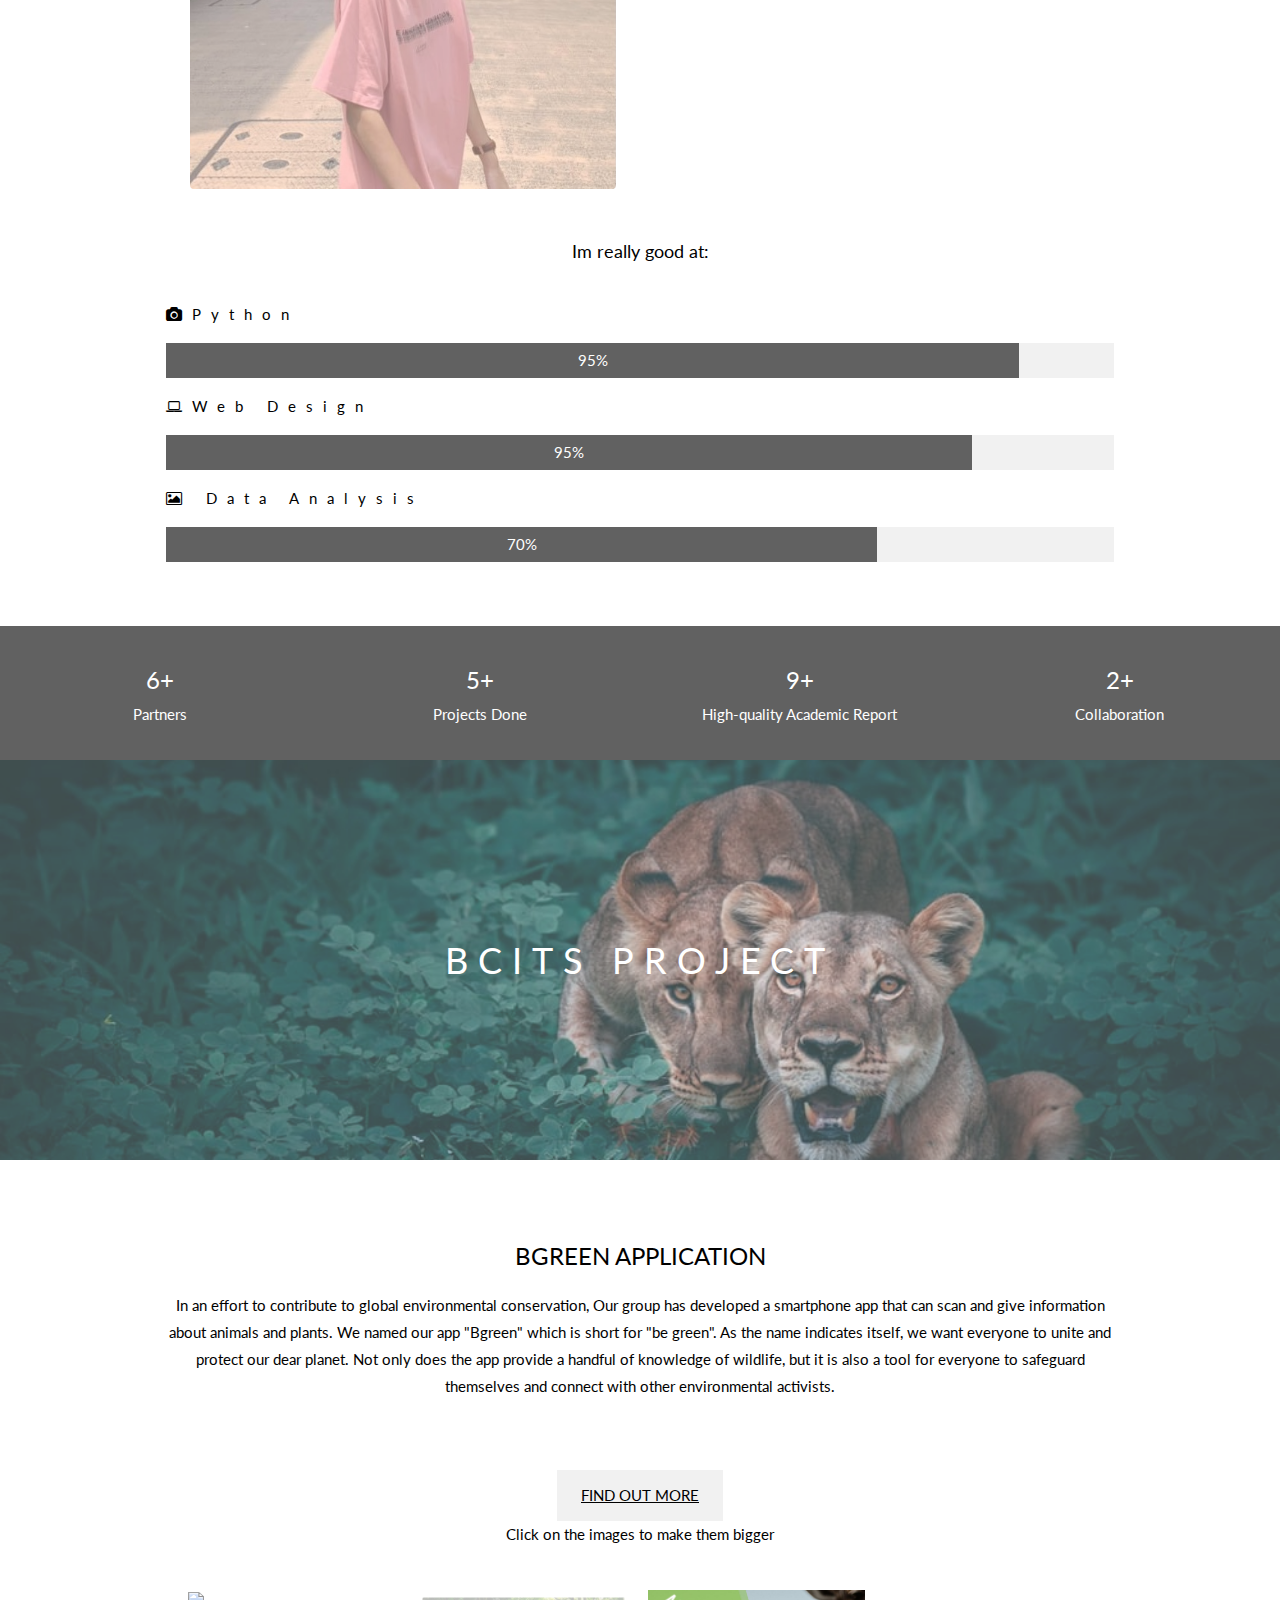
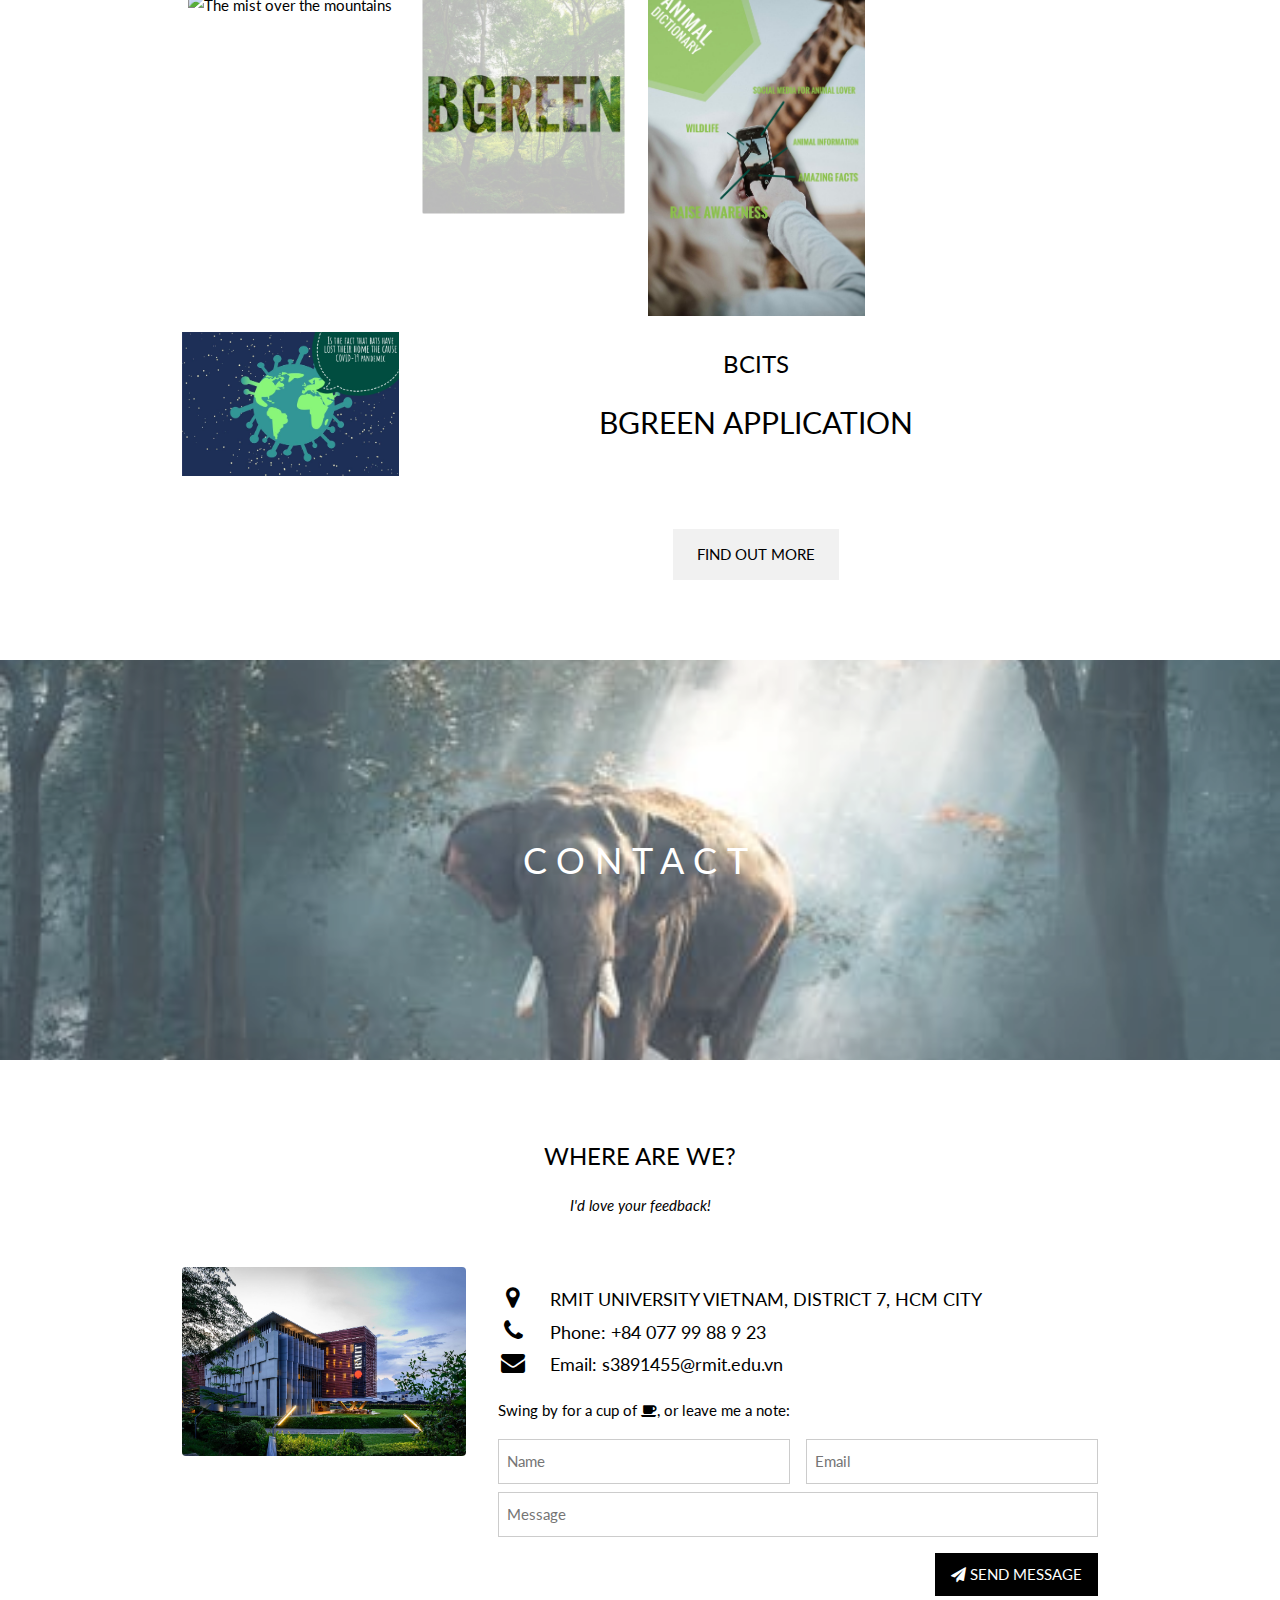
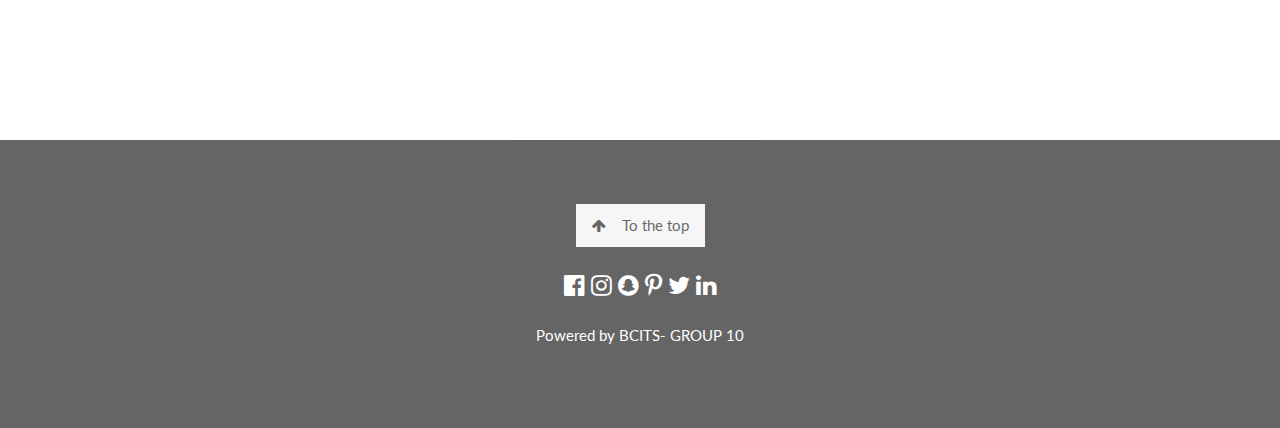
==== commit 623efbd1: "Update index.html" ====
--- a/index.html
+++ b/index.html
@@ -271,7 +271,7 @@
     <div class="w3-content w3-container w3-padding-64" id="portfolio">
         <h3 class="w3-center"> BGREEN APPLICATION</h3>
         <p class="w3-center">In an effort to contribute to global environmental conservation, Our group has developed a smartphone app that can scan and give information about animals and plants. We named our app "Bgreen" which is short for "be green".  As the name indicates itself, we want everyone to unite and protect our dear planet. Not only does the app provide a handful of knowledge of wildlife, but it is also a tool for everyone to safeguard themselves and connect with other environmental activists.<br>
-	<button class="w3-button w3-padding-large w3-light-grey" style="margin-top:70px"> <a href="BgreenApplication.html">FIND OUT MORE</a> </button>
+	<button class="w3-button w3-padding-large w3-light-grey" style="margin-top:70px"> <a href="BGreenApplication.html">FIND OUT MORE</a> </button>
 		<br> Click on the images to make
                 them bigger</p><br>
 
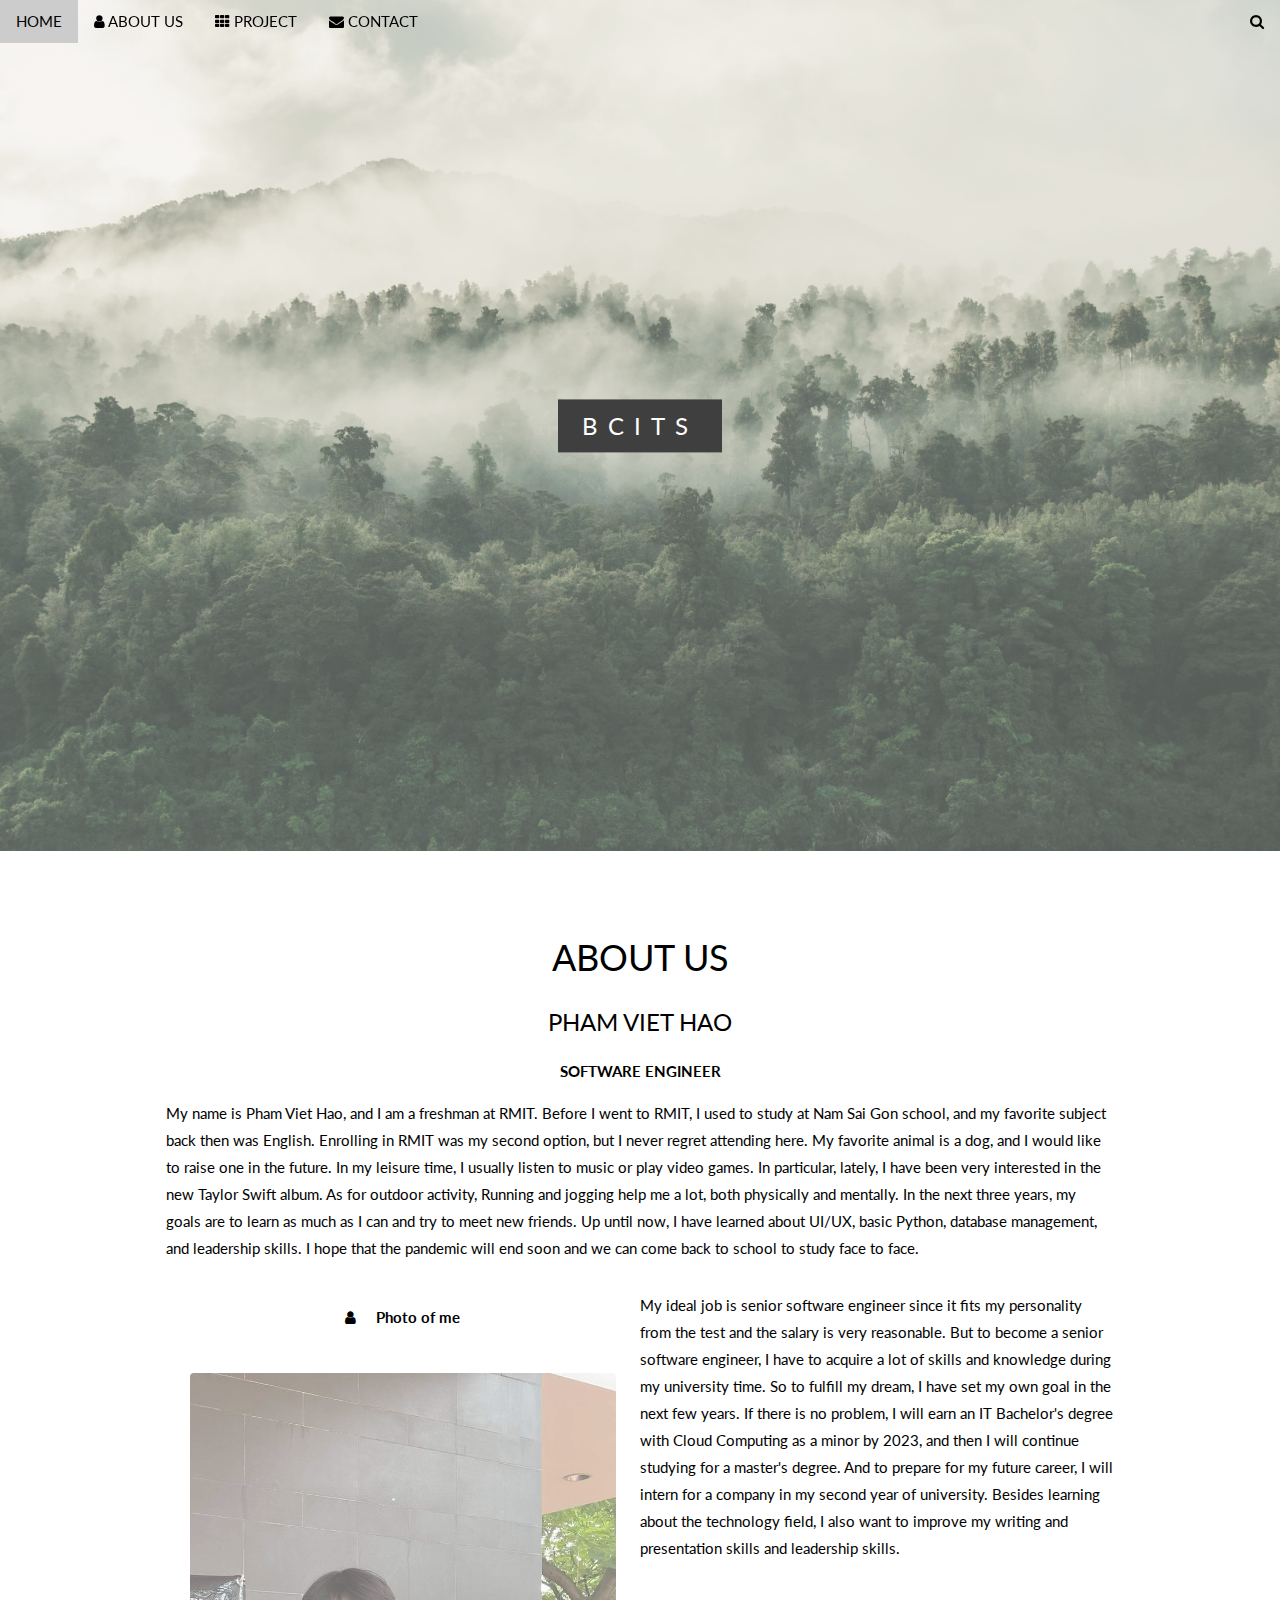
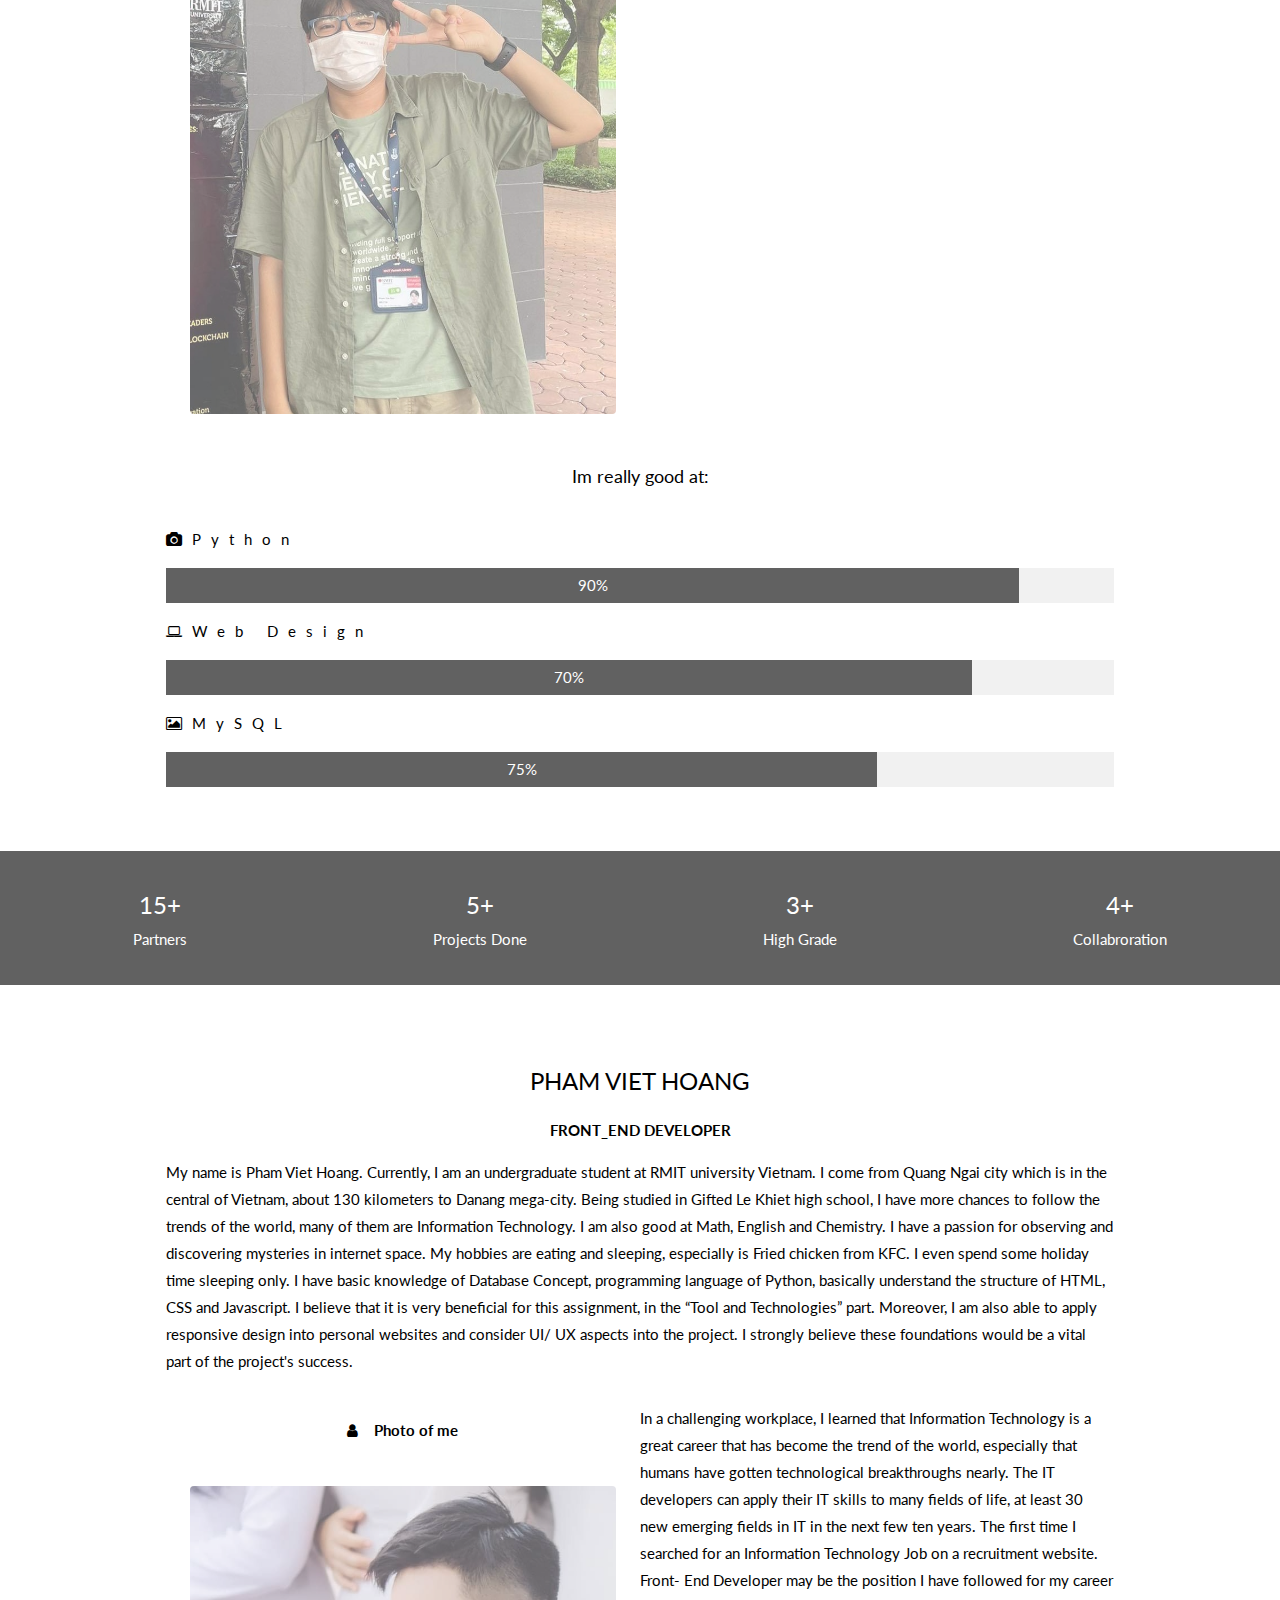
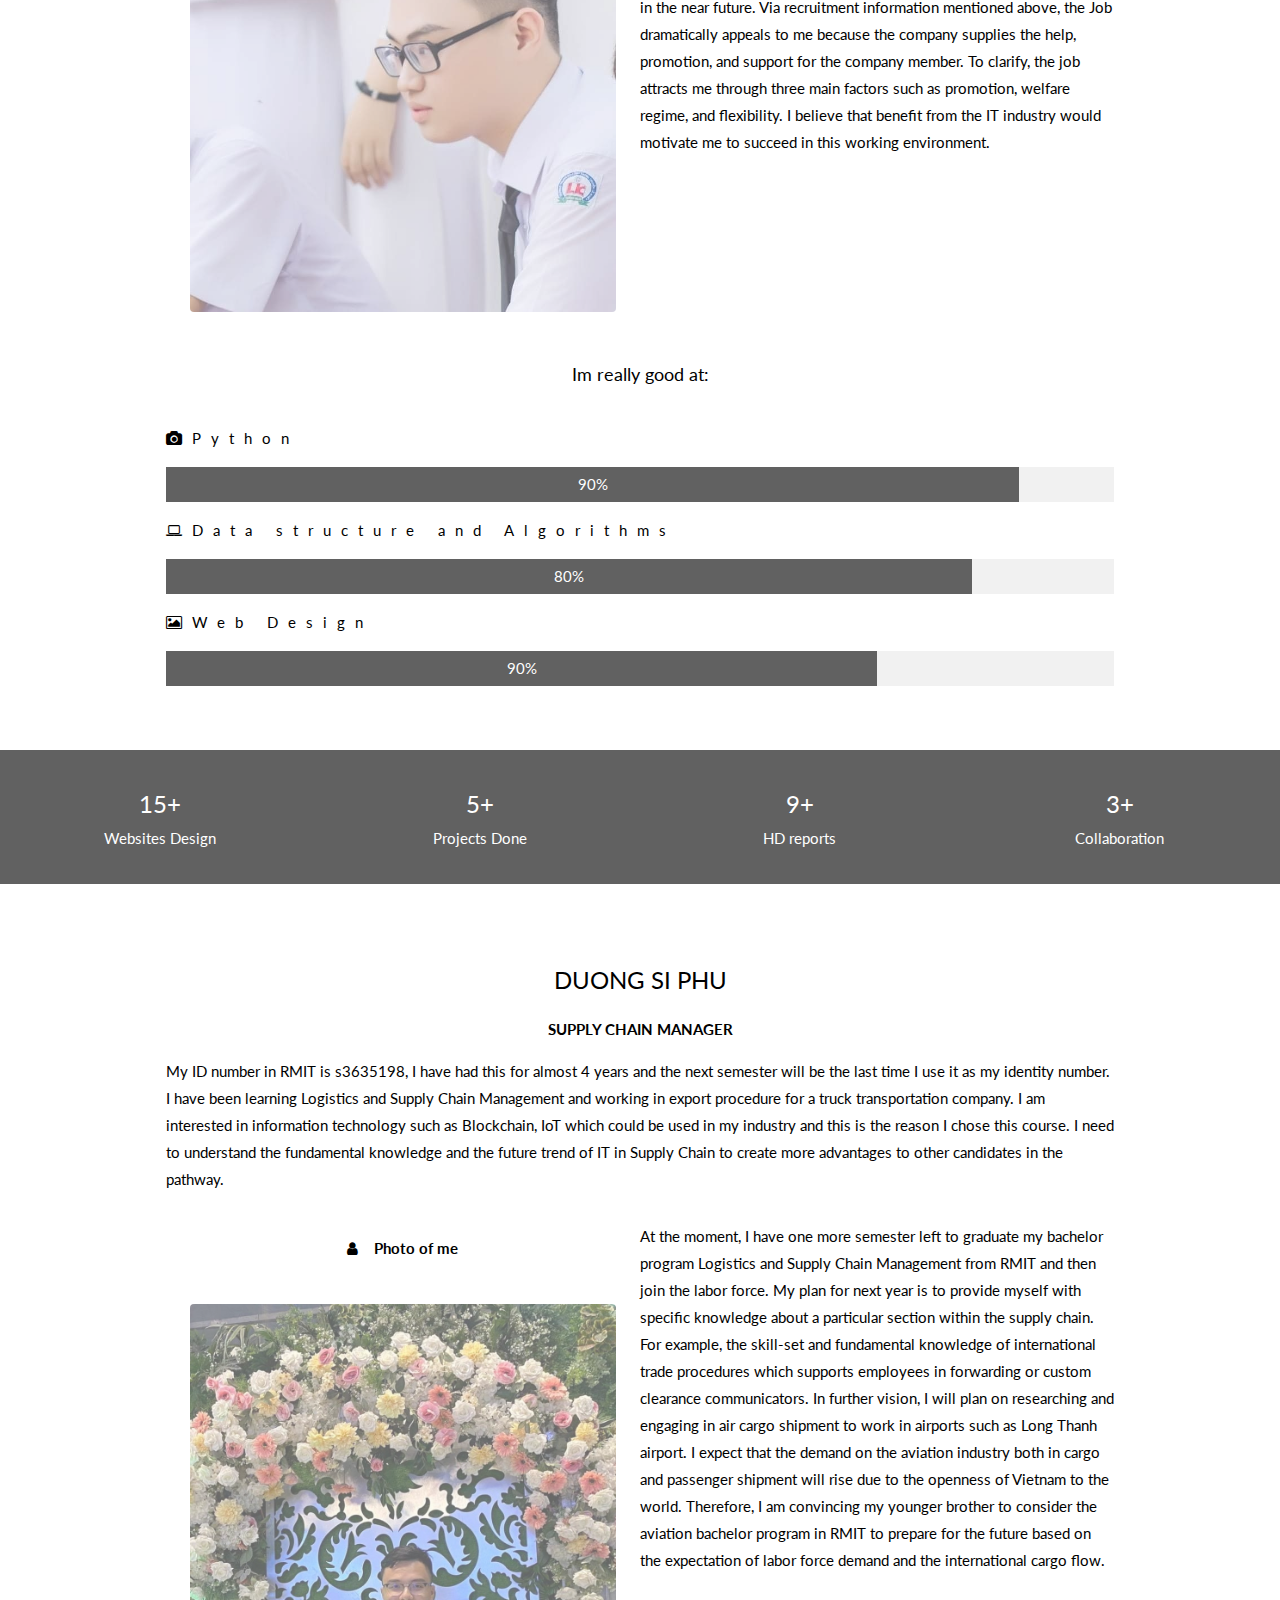
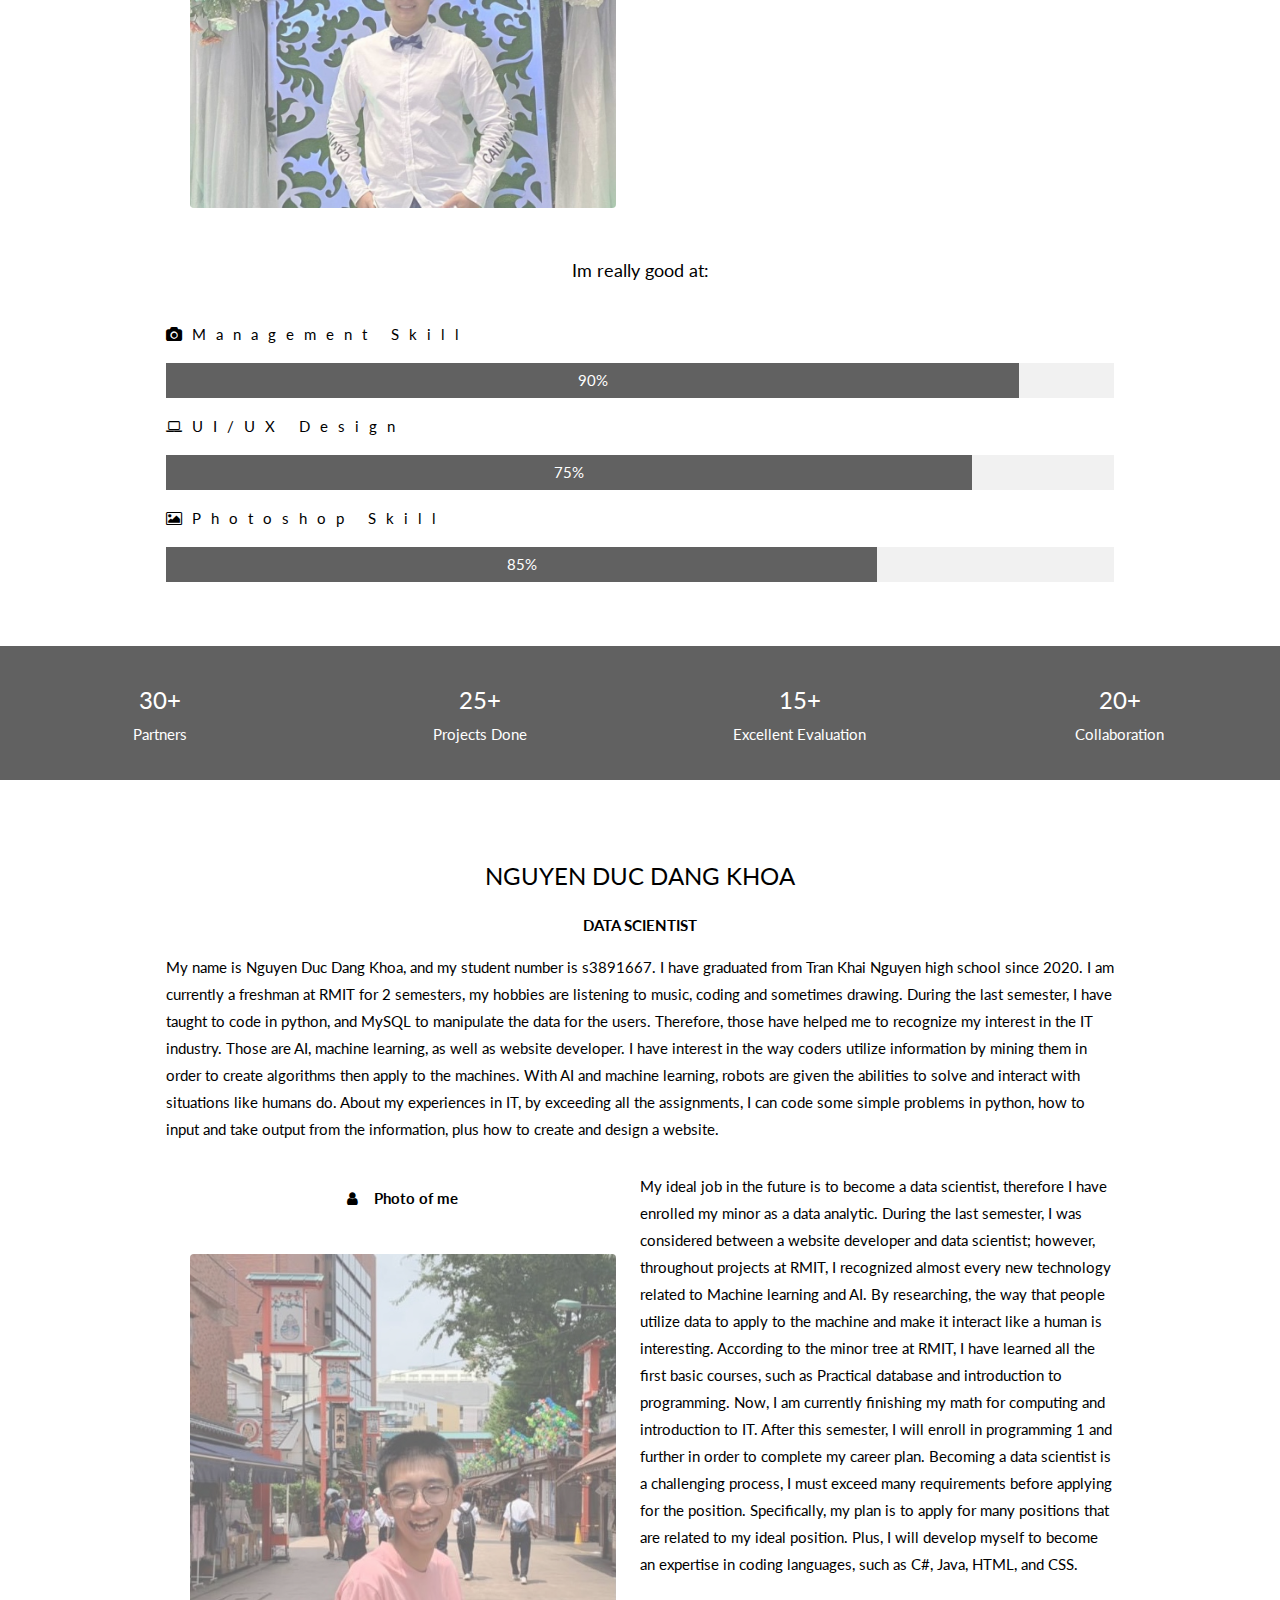
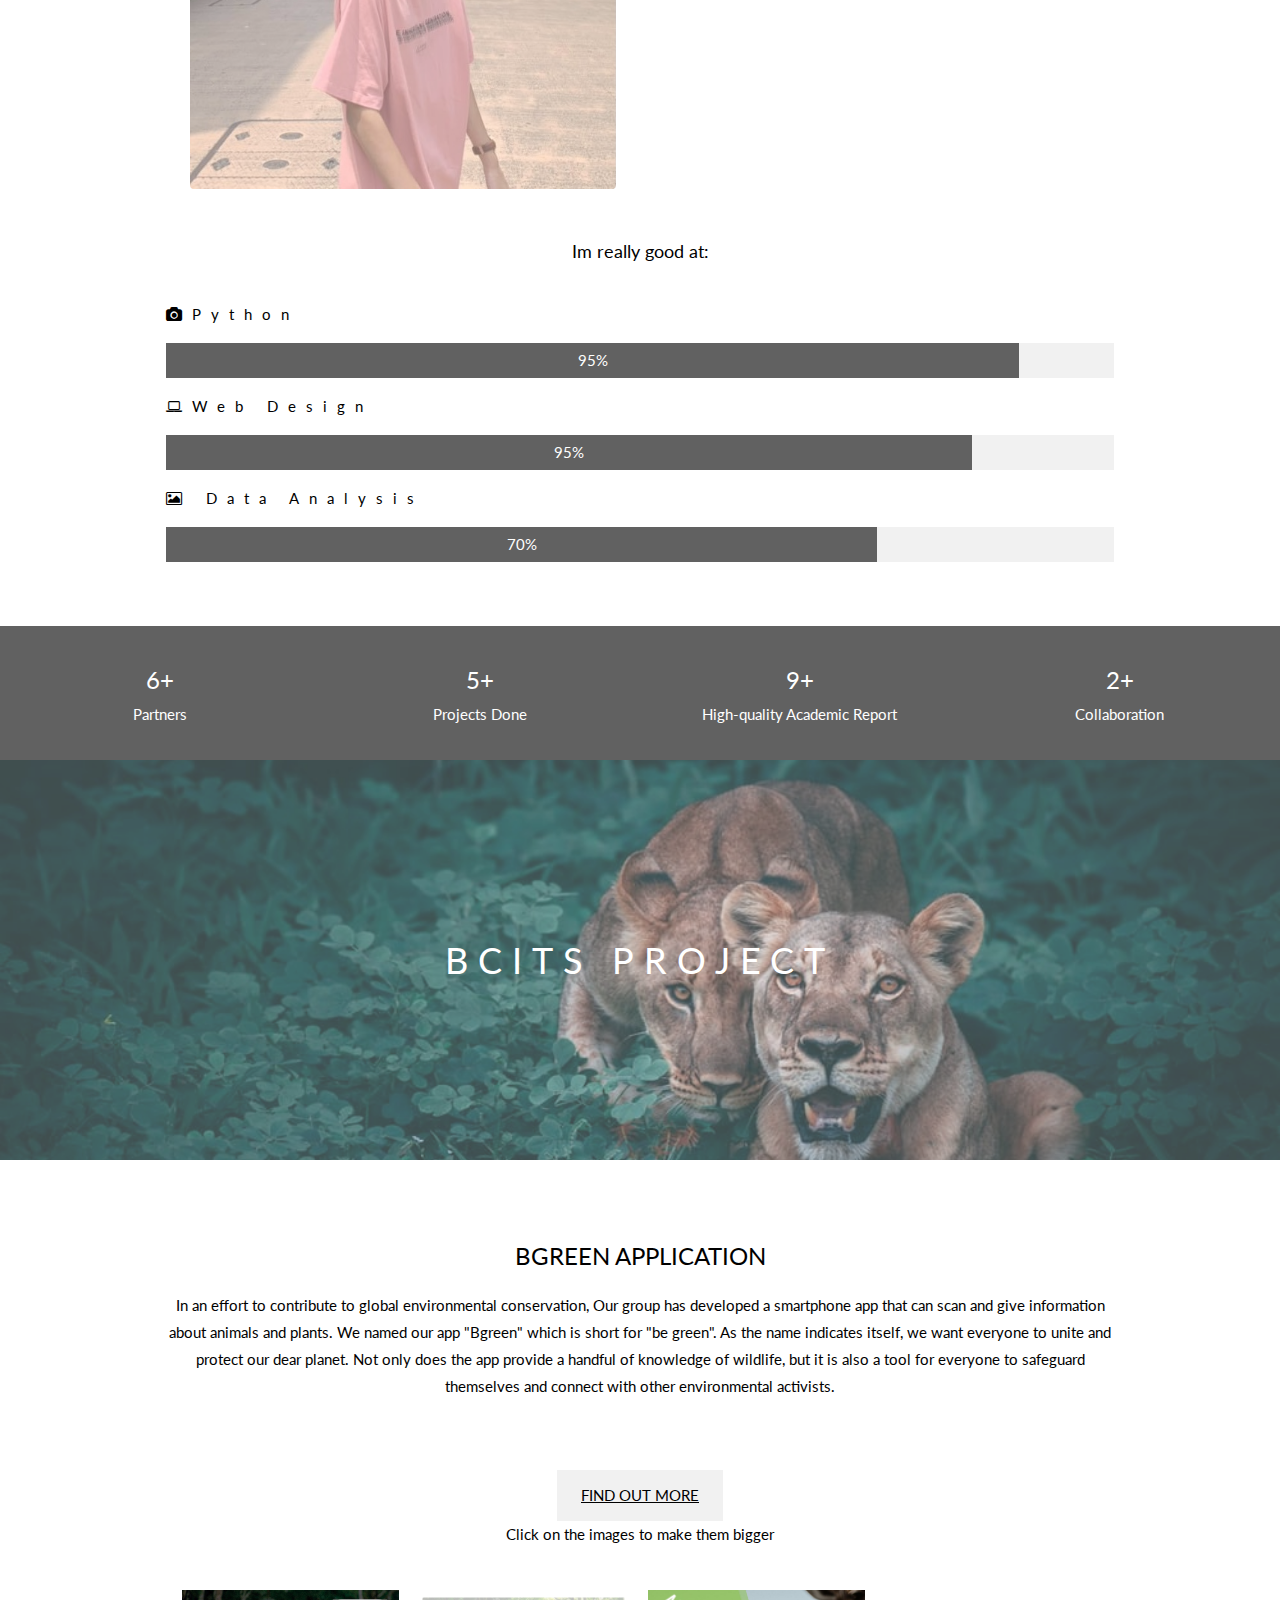
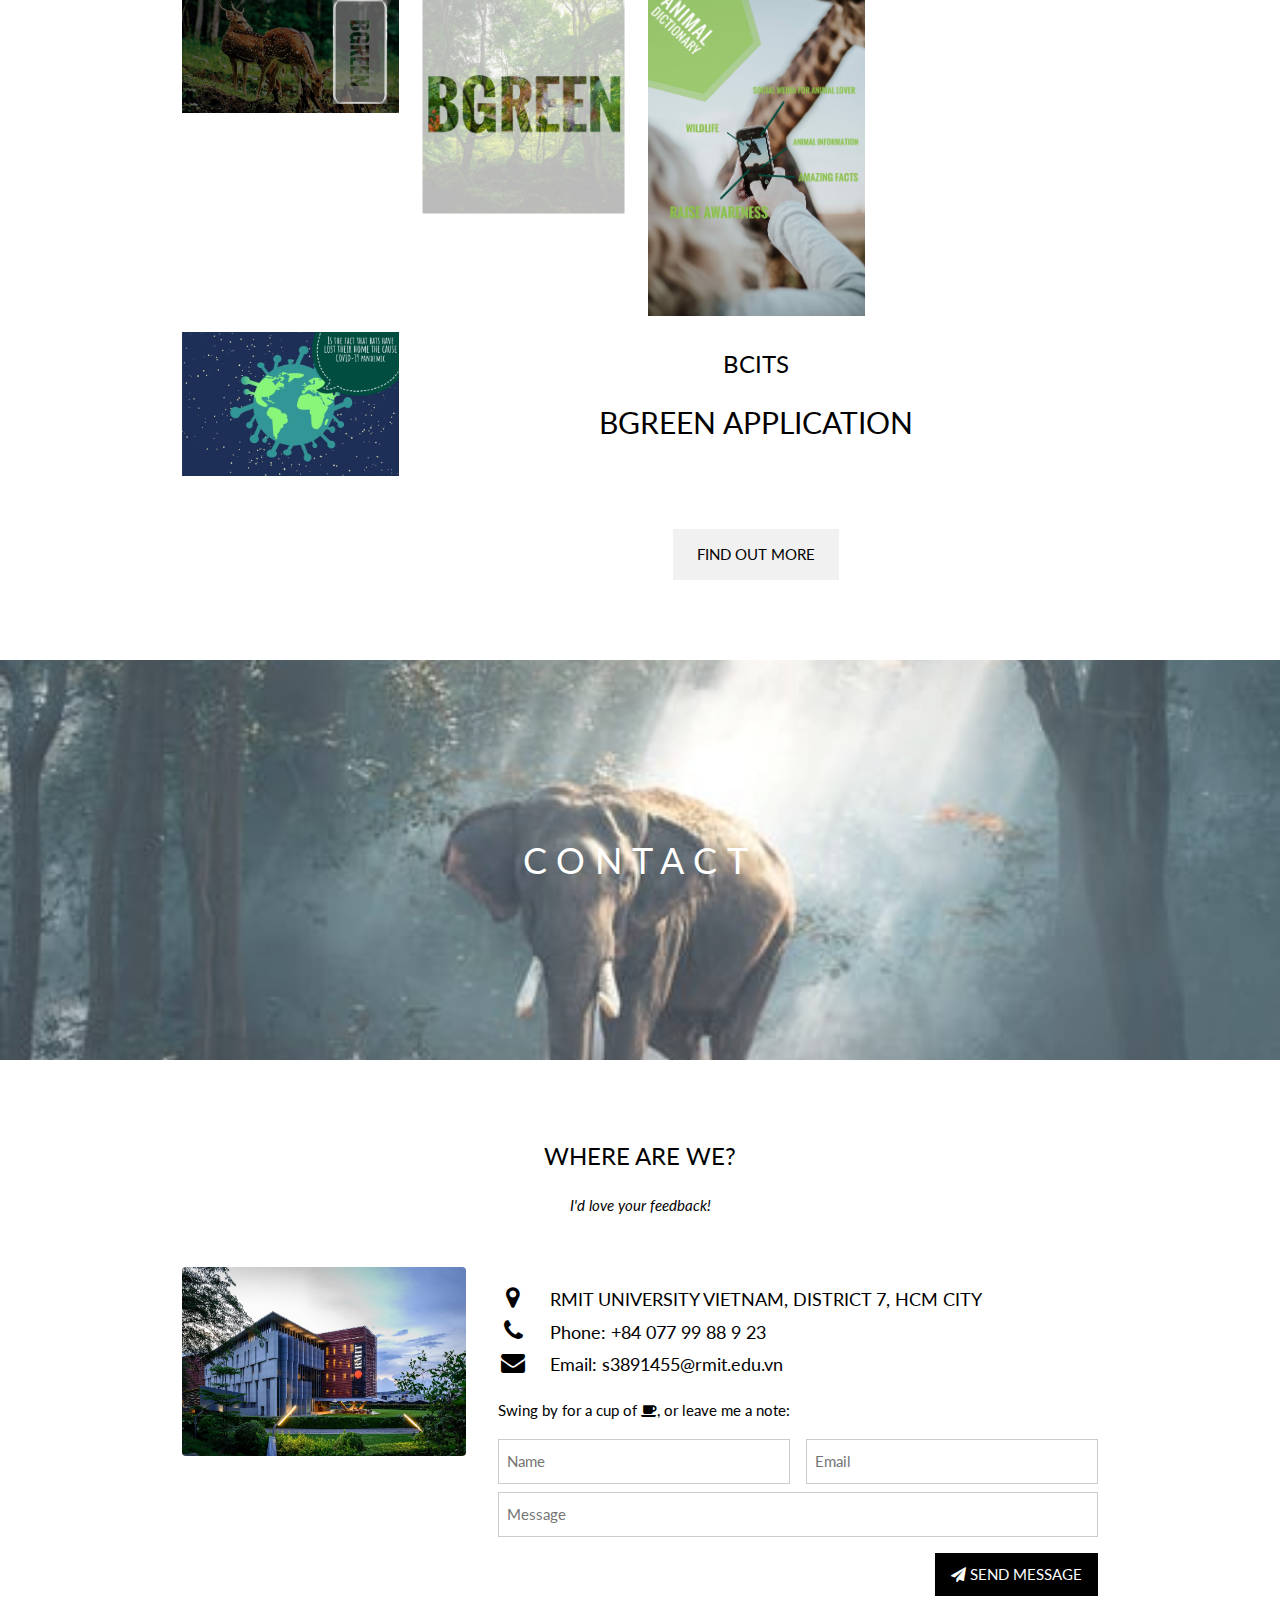
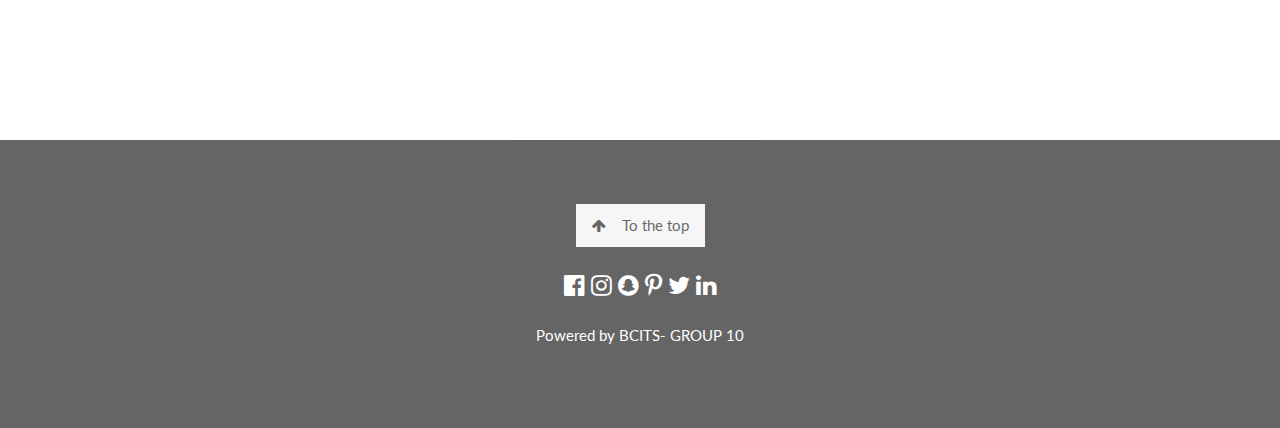
==== commit f1b57102: "Update index.html" ====
--- a/index.html
+++ b/index.html
@@ -278,7 +278,7 @@
         <!-- Responsive Grid. Four columns on tablets, laptops and desktops. Will stack on mobile devices/small screens (100% width) -->
         <div class="w3-row-padding w3-center">
             <div class="w3-col m3">
-                <img src="./pics/p1.jpg" style="width:100%" onclick="onClick(this)" class="w3-hover-opacity"
+                <img src="./pics/p1.JPG" style="width:100%" onclick="onClick(this)" class="w3-hover-opacity"
                     alt="The mist over the mountains">
             </div>
 
@@ -311,7 +311,7 @@
         <span class="w3-button w3-large w3-black w3-display-topright" title="Close Modal Image"><i
                 class="fa fa-remove"></i></span>
         <div class="w3-modal-content w3-animate-zoom w3-center w3-transparent w3-padding-64">
-            <img id="./pics/img01" class="w3-image">
+            <img id="img01" class="w3-image">
             <p id="caption" class="w3-opacity w3-large"></p>
         </div>
     </div>
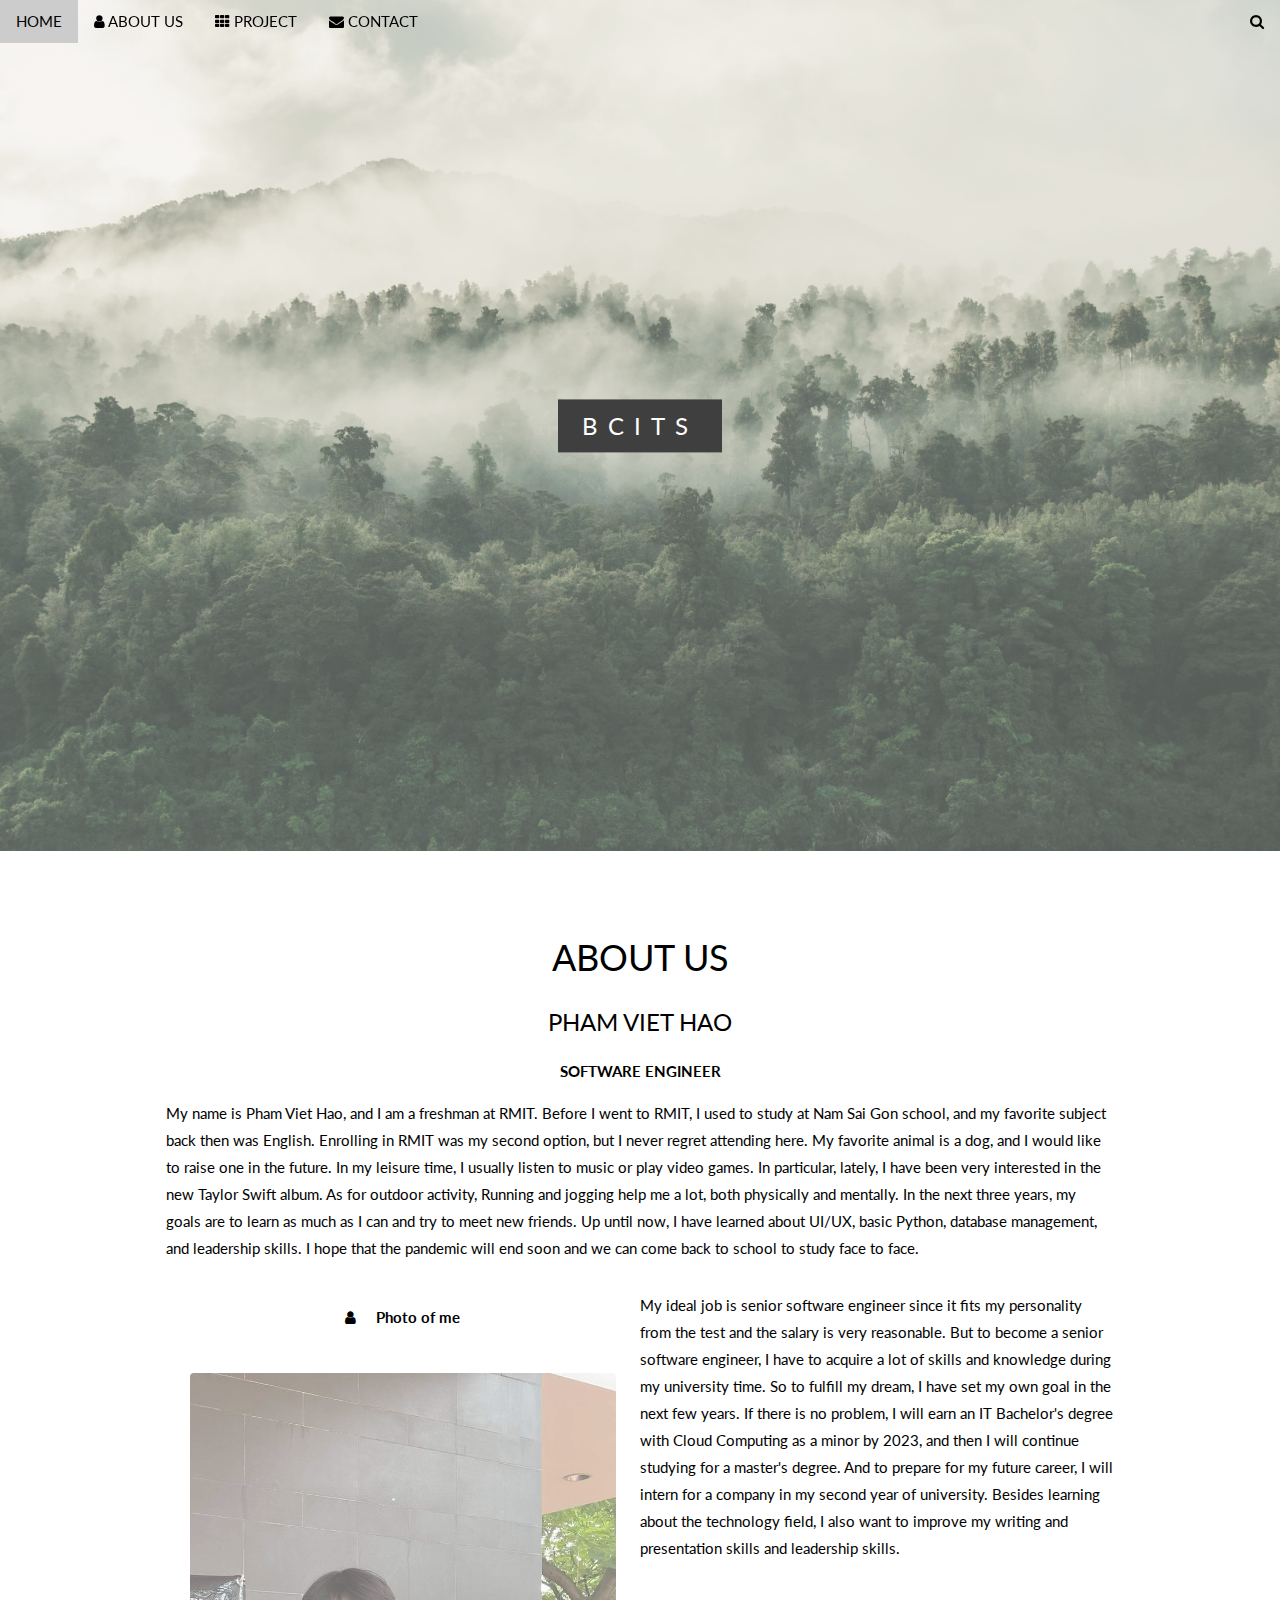
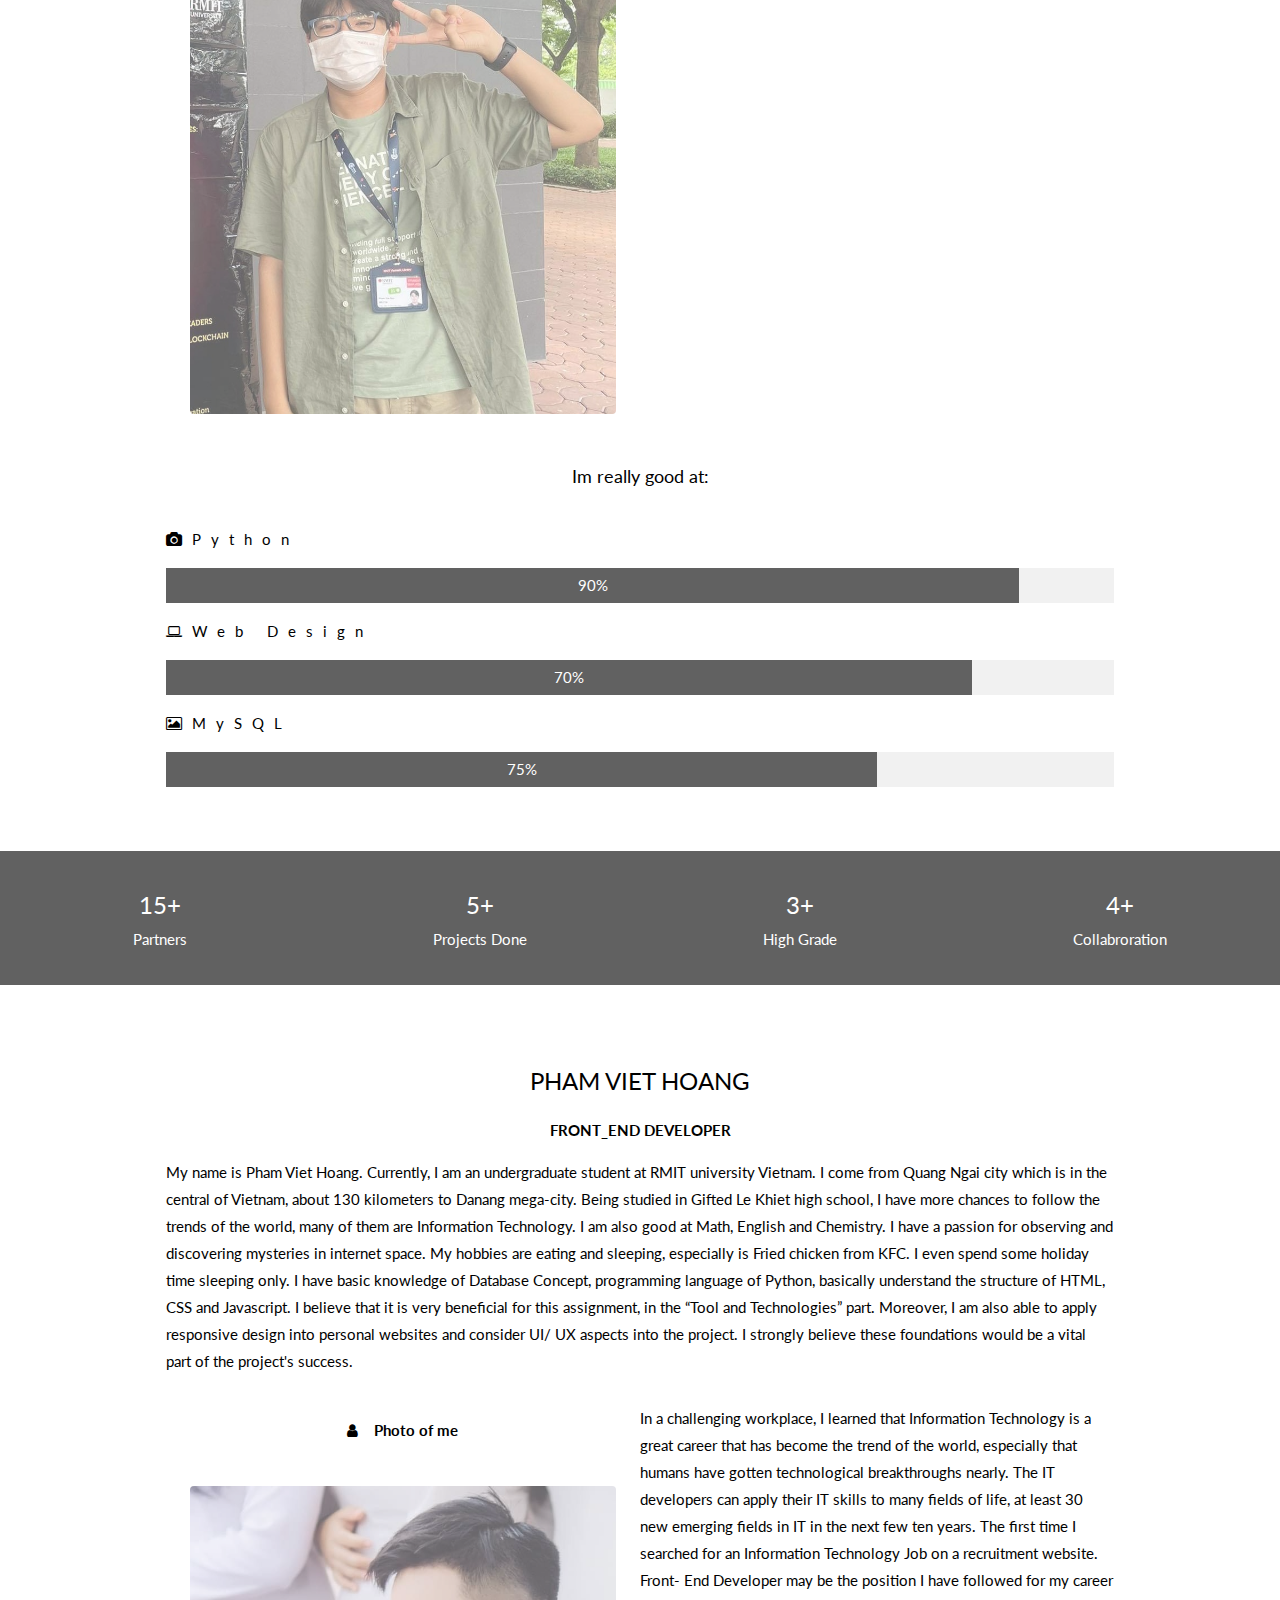
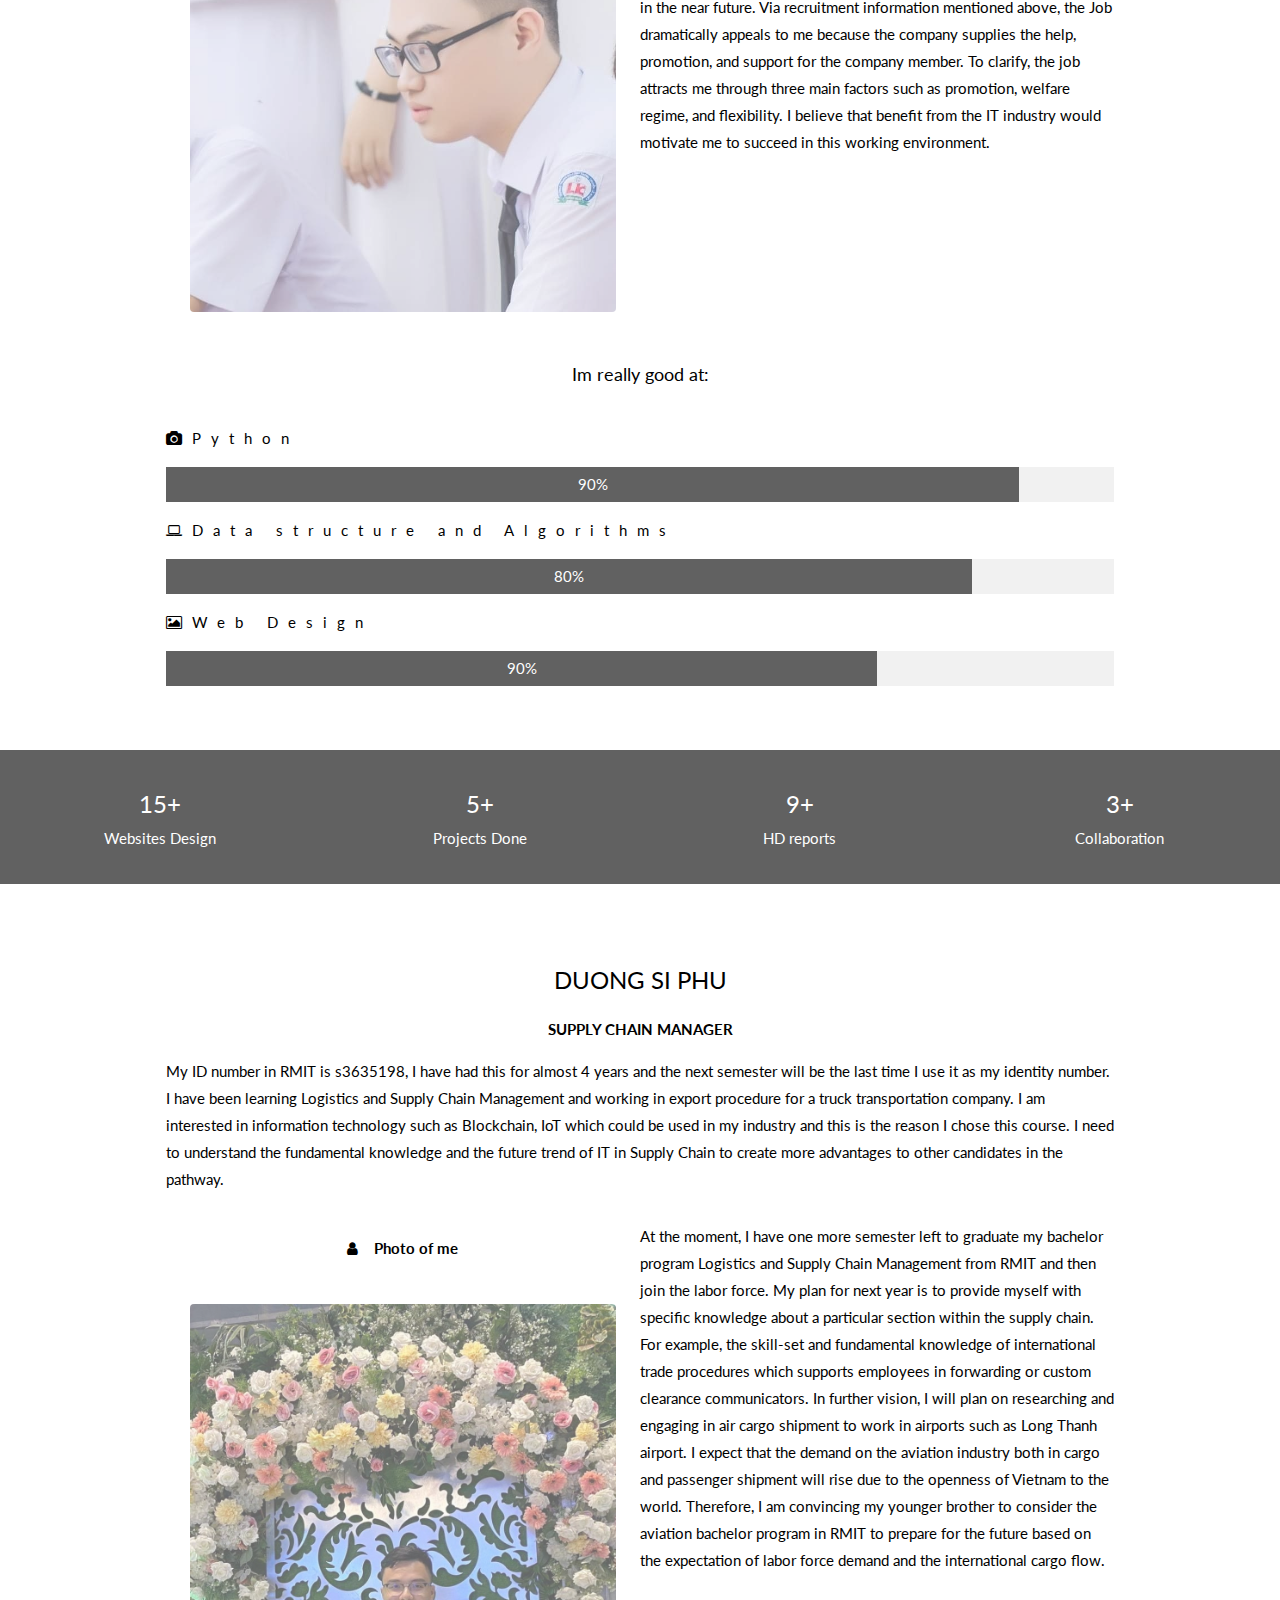
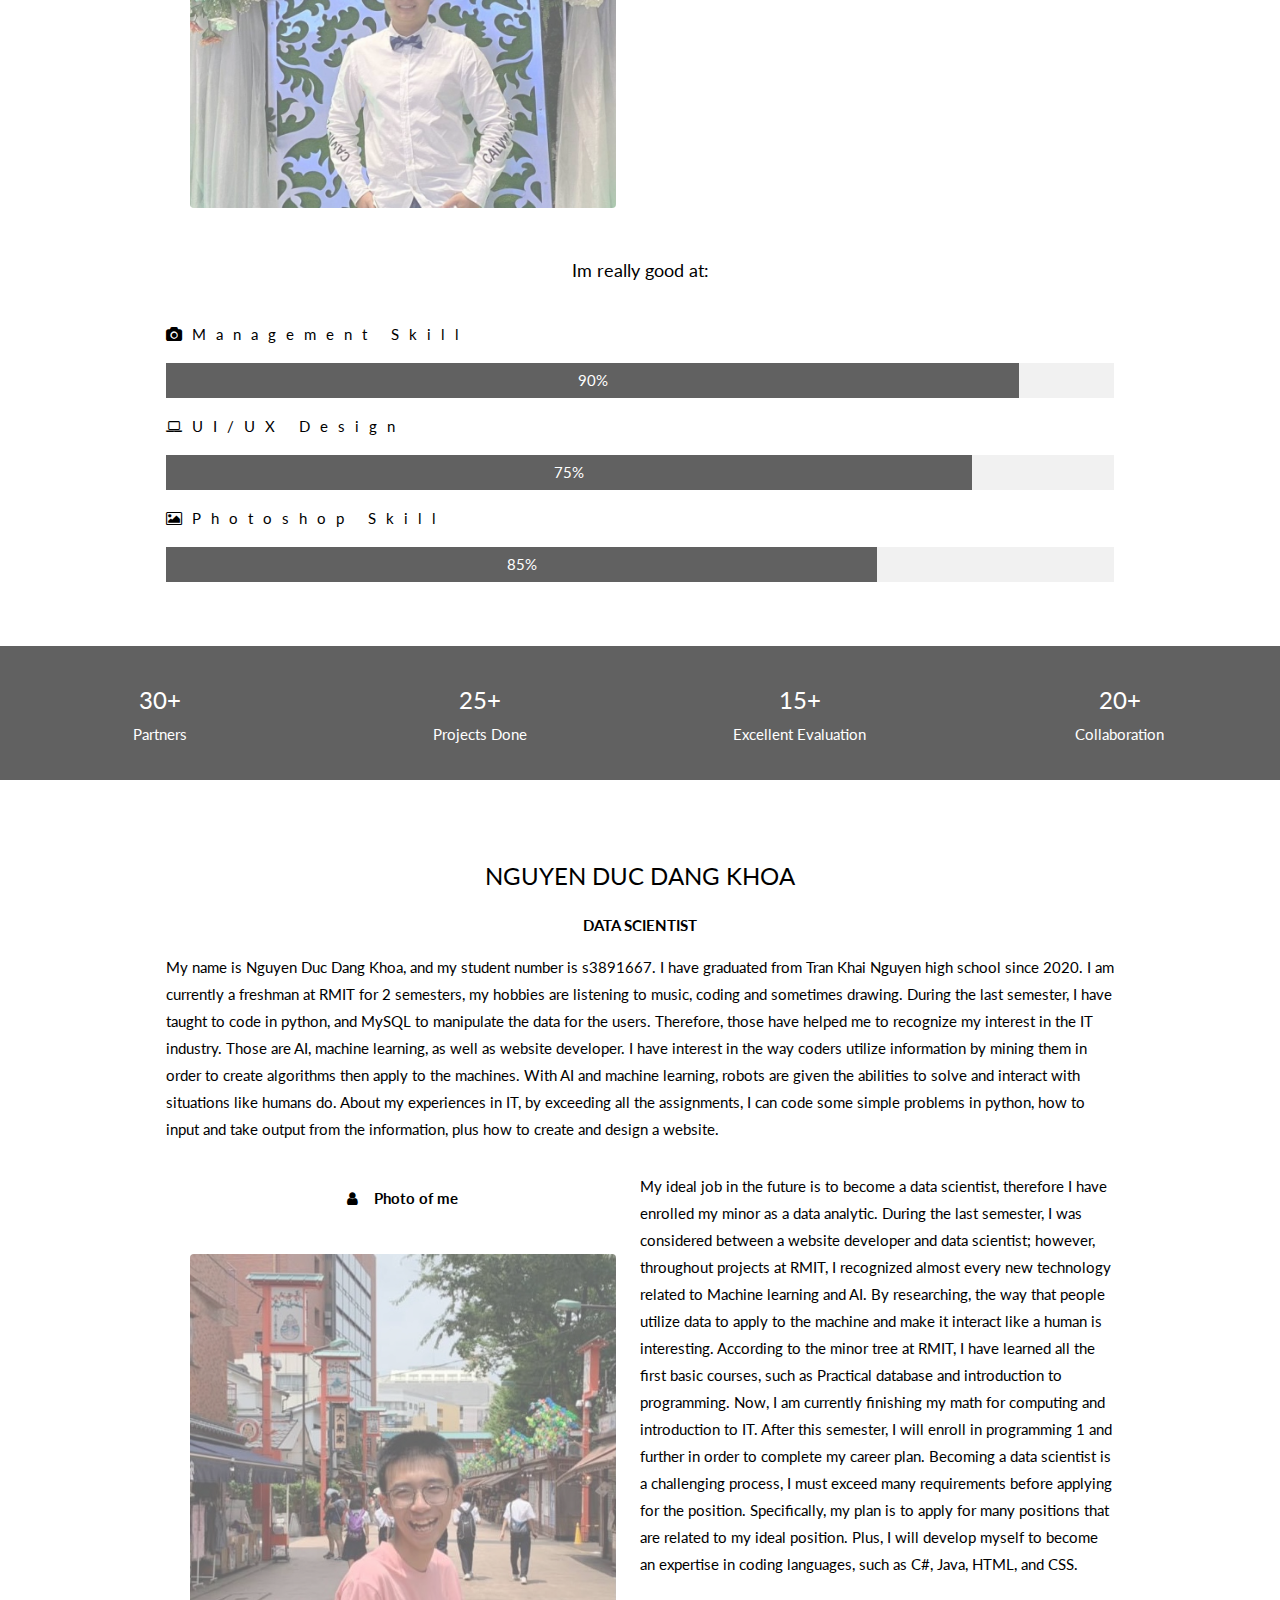
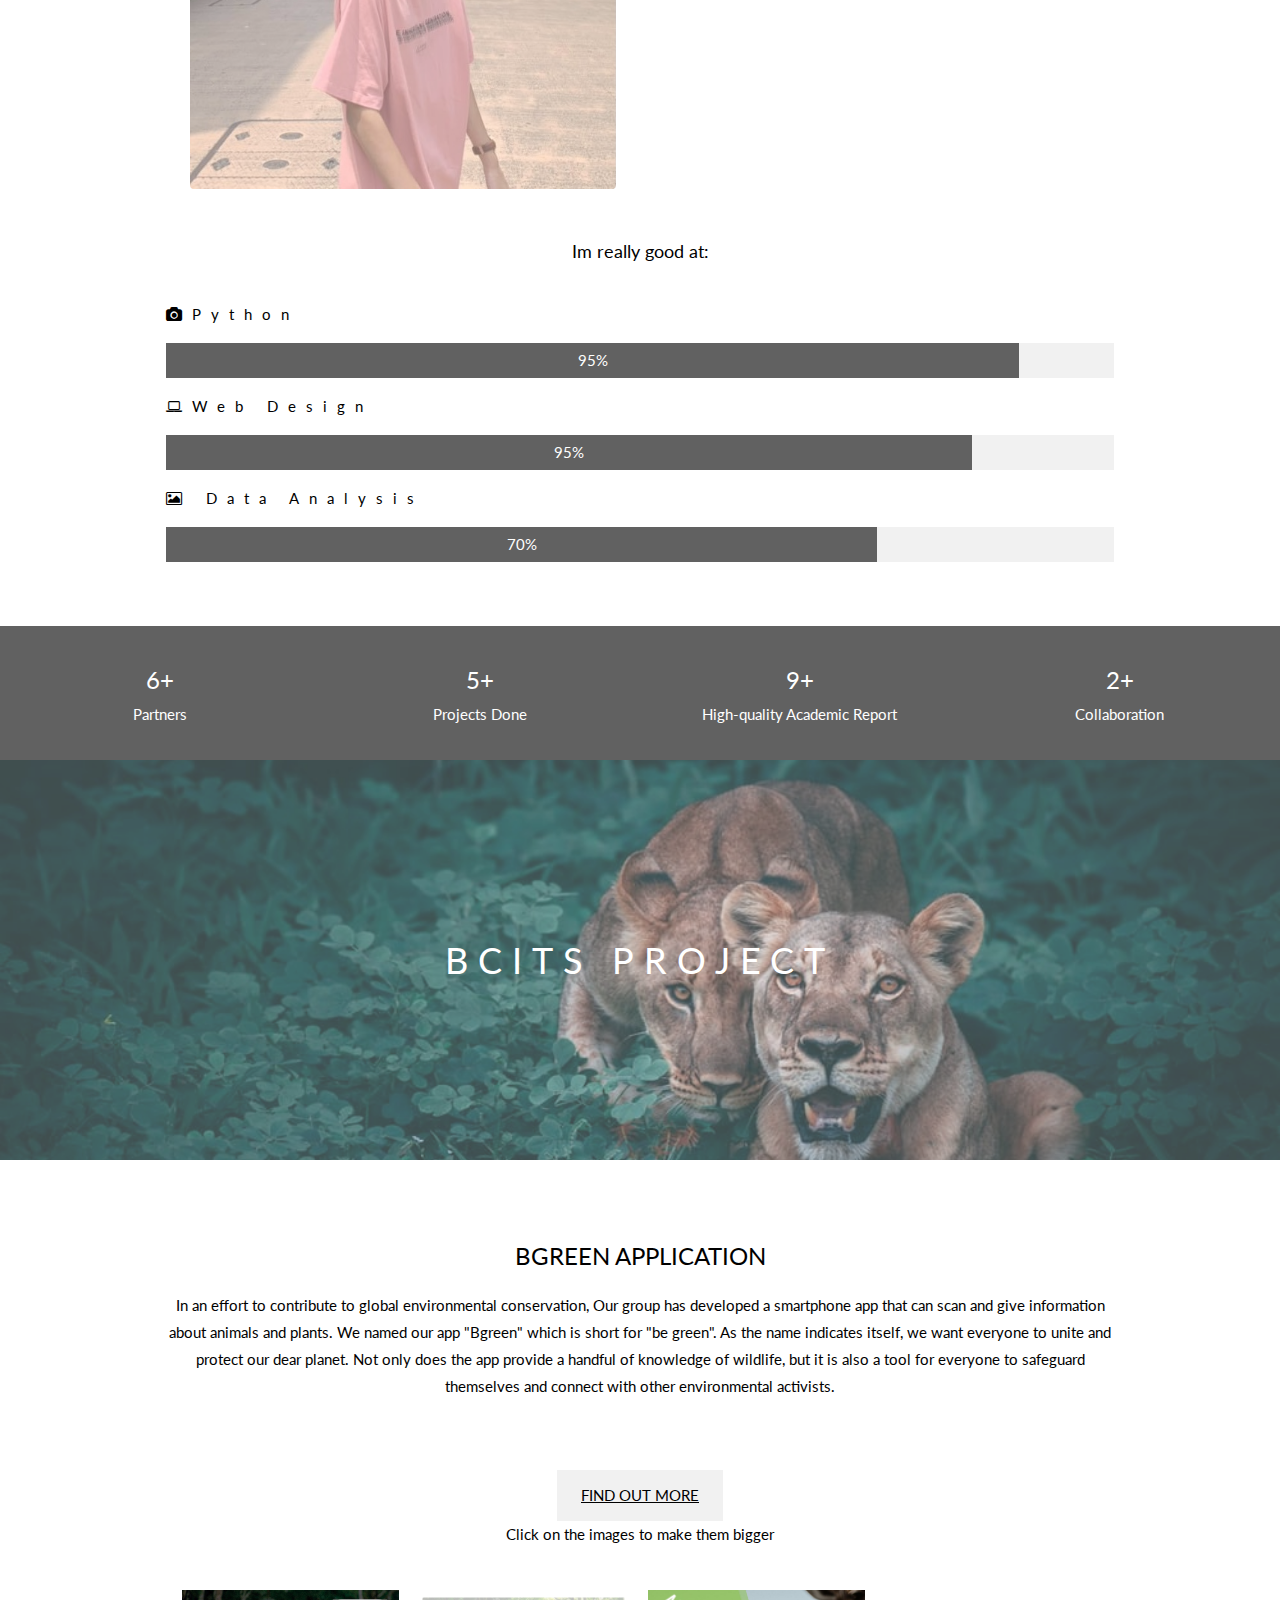
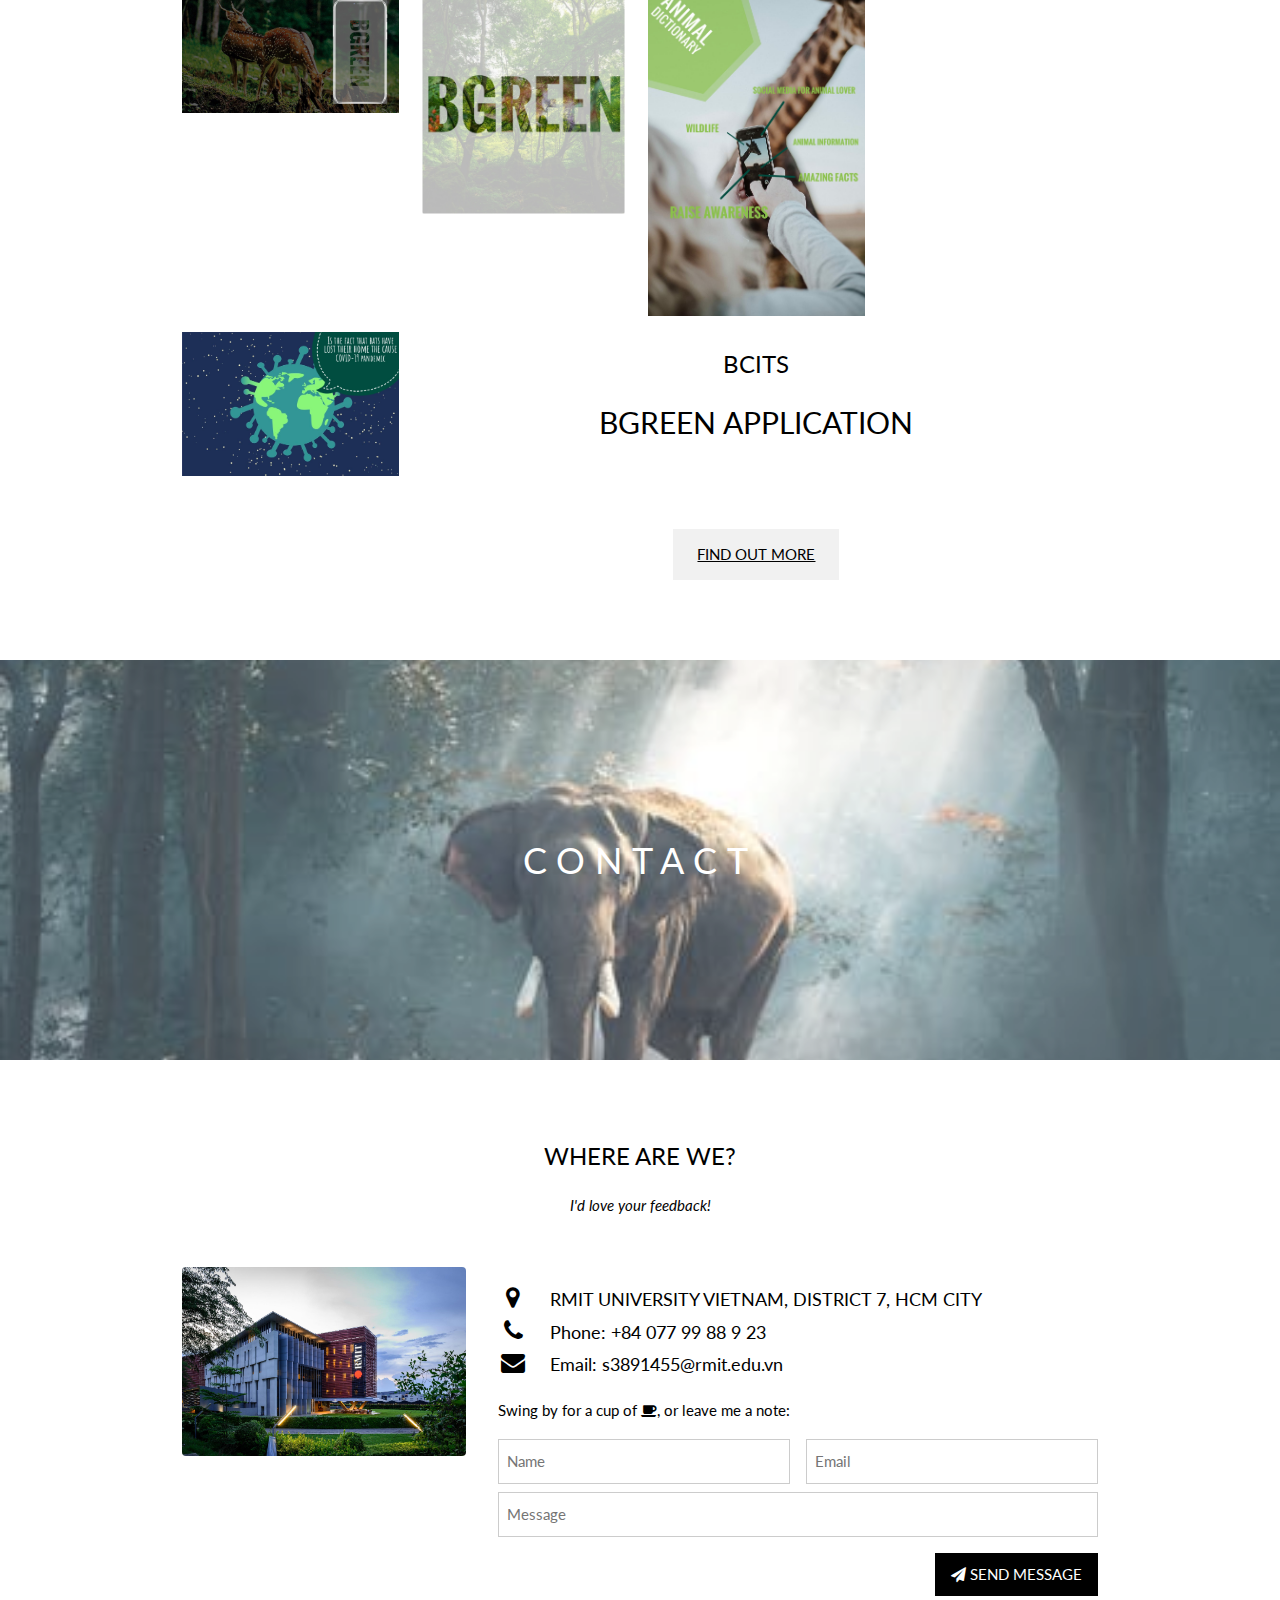
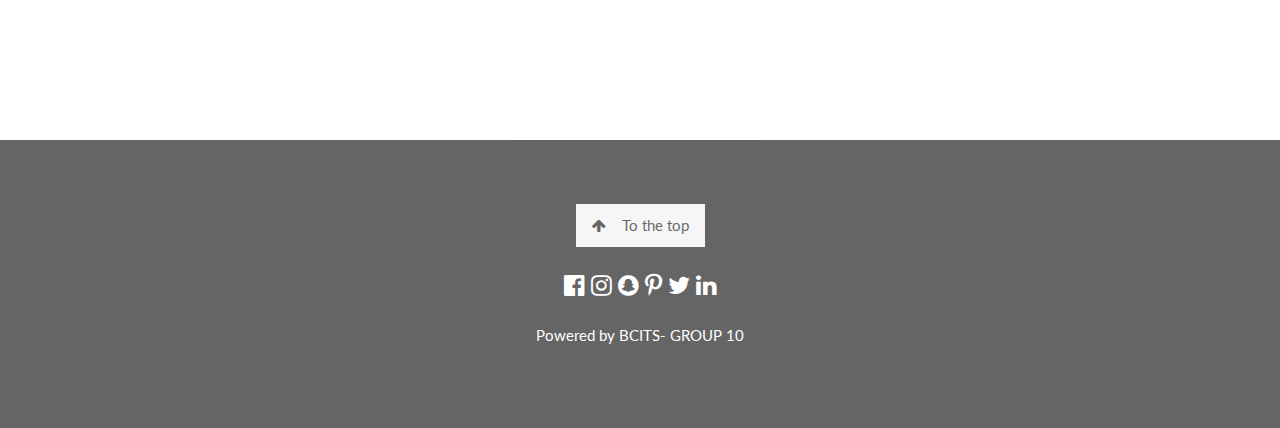
==== commit adf5eb51: "Update index.html" ====
--- a/index.html
+++ b/index.html
@@ -302,7 +302,7 @@
 	    <h3> BCITS</h3>
 	    <h2> BGREEN APPLICATION</h2>
 	    </div>
-            <button class="w3-button w3-padding-large w3-light-grey" style="margin-top:70px">FIND OUT MORE</button>
+            <button class="w3-button w3-padding-large w3-light-grey" style="margin-top:70px"><a href="BGreenApplication.html"> FIND OUT MORE </a></button>
         </div>
     </div>
 
